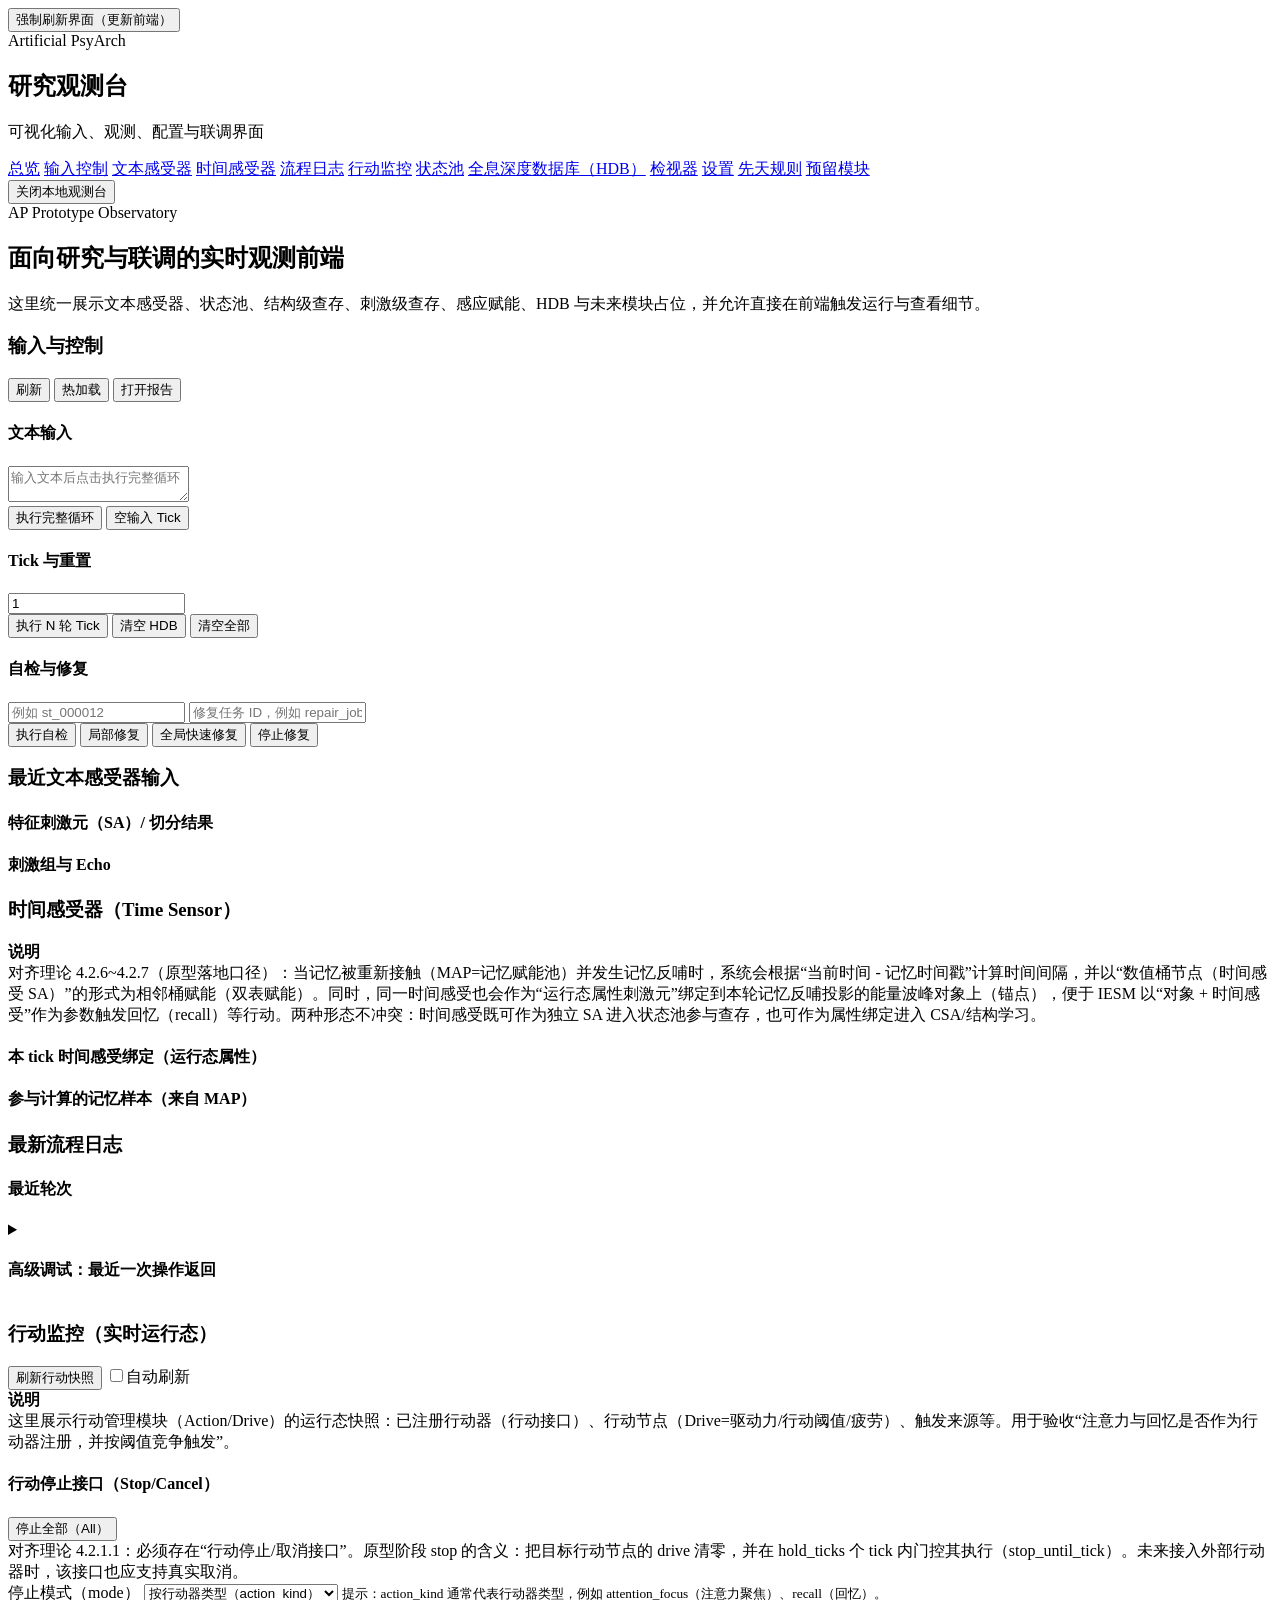
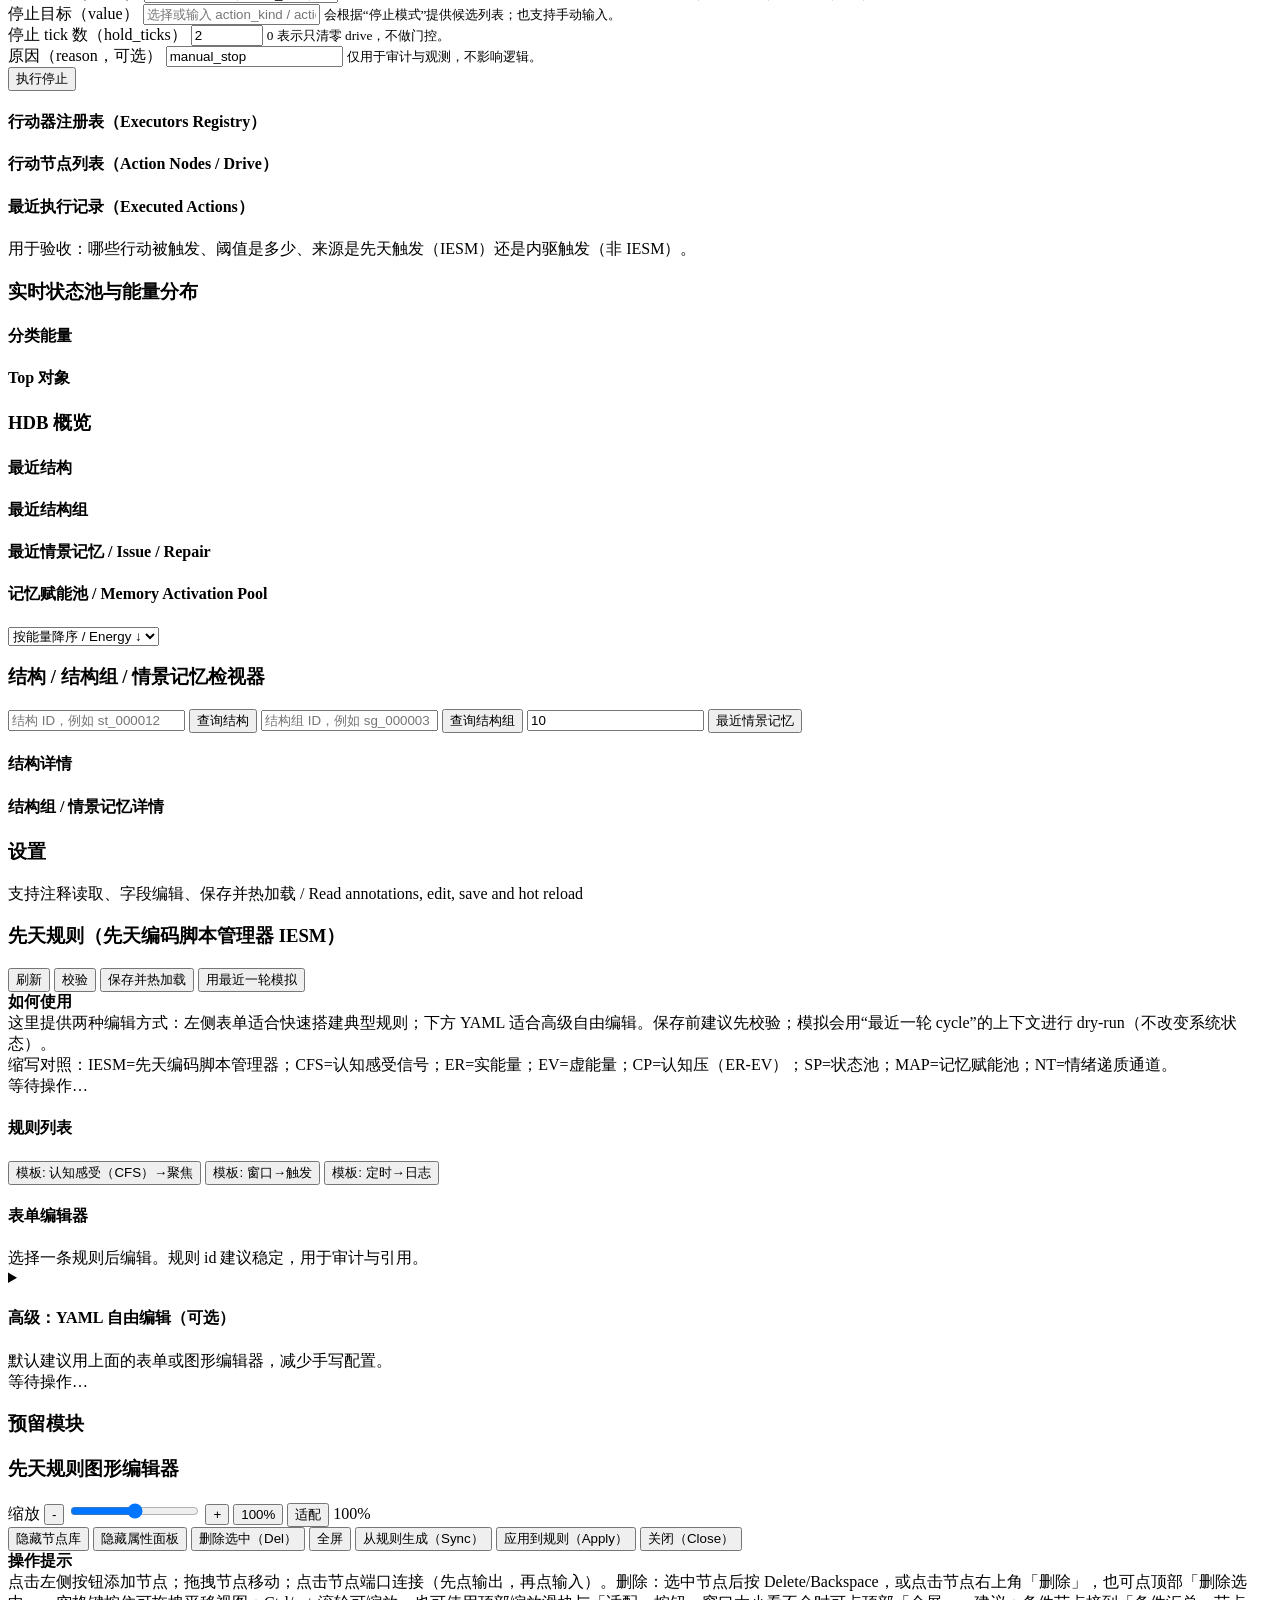
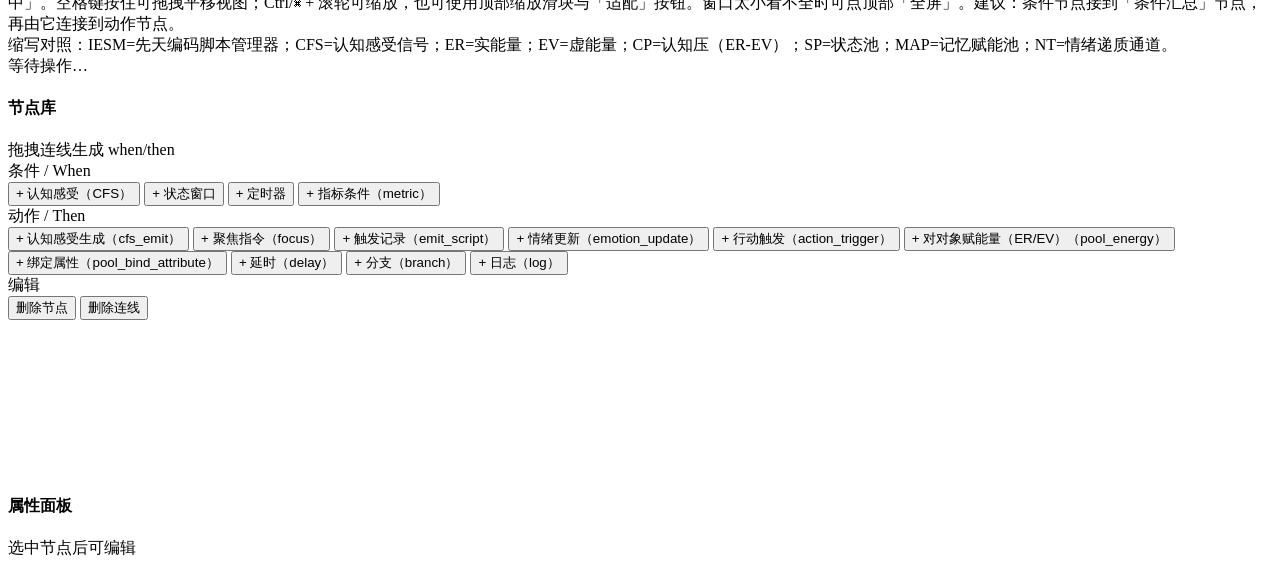
==== observatory/web_static/index.html @ c065e5dd "Add minimal runnable prototype modules" ====
﻿<!doctype html>
<html lang="zh-CN">
<head>
  <meta charset="utf-8" />
  <meta name="viewport" content="width=device-width, initial-scale=1" />
  <title>AP 研究观测台</title>
  <link rel="stylesheet" href="/styles.css" />
</head>
<body>
  <button id="floatingRefreshBtn" class="floating-refresh" type="button">强制刷新界面（更新前端）</button>
  <div class="app-shell">
    <aside class="sidebar">
      <div class="brand">
        <div class="eyebrow">Artificial PsyArch</div>
        <h1>研究观测台</h1>
        <p>可视化输入、观测、配置与联调界面</p>
      </div>
      <nav class="sidebar-nav">
        <a href="#overview">总览</a>
        <a href="#composer">输入控制</a>
        <a href="#sensor">文本感受器</a>
        <a href="#time_sensor">时间感受器</a>
        <a href="#flow">流程日志</a>
        <a href="#action_runtime">行动监控</a>
        <a href="#state">状态池</a>
        <a href="#hdb">全息深度数据库（HDB）</a>
        <a href="#inspector">检视器</a>
        <a href="#settings">设置</a>
        <a href="#innate_rules">先天规则</a>
        <a href="#placeholders">预留模块</a>
      </nav>
      <button id="shutdownBtn" class="ghost danger full">关闭本地观测台</button>
    </aside>

    <main class="main">
      <section id="overview" class="hero panel">
        <div class="eyebrow">AP Prototype Observatory</div>
        <h2>面向研究与联调的实时观测前端</h2>
        <p>这里统一展示文本感受器、状态池、结构级查存、刺激级查存、感应赋能、HDB 与未来模块占位，并允许直接在前端触发运行与查看细节。</p>
        <div id="overviewCards" class="card-grid"></div>
      </section>

      <section id="composer" class="panel">
        <div class="section-head">
          <h3>输入与控制</h3>
          <div class="toolbar">
            <button id="refreshBtn" class="ghost">刷新</button>
            <button id="reloadBtn" class="ghost">热加载</button>
            <button id="openReportBtn" class="ghost">打开报告</button>
          </div>
        </div>
        <div class="composer-grid">
          <div class="subpanel">
            <h4>文本输入</h4>
            <textarea id="inputText" placeholder="输入文本后点击执行完整循环"></textarea>
            <div class="actions">
              <button id="runCycleBtn" class="primary">执行完整循环</button>
              <button id="tickBtn" class="ghost">空输入 Tick</button>
            </div>
          </div>
          <div class="subpanel">
            <h4>Tick 与重置</h4>
            <input id="tickCount" type="number" min="1" step="1" value="1" />
            <div class="actions">
              <button id="runTicksBtn" class="secondary">执行 N 轮 Tick</button>
              <button id="clearHdbBtn" class="ghost danger">清空 HDB</button>
              <button id="clearAllBtn" class="ghost danger">清空全部</button>
            </div>
          </div>
          <div class="subpanel">
            <h4>自检与修复</h4>
            <input id="checkTarget" type="text" placeholder="例如 st_000012" />
            <input id="repairJobId" type="text" placeholder="修复任务 ID，例如 repair_job_0003" />
            <div class="actions">
              <button id="checkBtn" class="secondary">执行自检</button>
              <button id="repairBtn" class="ghost">局部修复</button>
              <button id="repairAllBtn" class="ghost">全局快速修复</button>
              <button id="stopRepairBtn" class="ghost danger">停止修复</button>
            </div>
          </div>
        </div>
        <div id="actionFeedback" class="feedback"></div>
      </section>

      <section id="sensor" class="panel">
        <div class="section-head"><h3>最近文本感受器输入</h3><span id="sensorMeta" class="meta"></span></div>
        <div id="sensorCards" class="card-grid compact"></div>
        <div class="dual-grid">
          <div class="subpanel"><h4>特征刺激元（SA）/ 切分结果</h4><div id="sensorUnits"></div></div>
          <div class="subpanel"><h4>刺激组与 Echo</h4><div id="sensorGroups"></div></div>
        </div>
      </section>

      <section id="time_sensor" class="panel">
        <div class="section-head"><h3>时间感受器（Time Sensor）</h3><span id="timeSensorMeta" class="meta"></span></div>
        <div class="note-box">
          <div><strong>说明</strong></div>
          <div class="soft-note">对齐理论 4.2.6~4.2.7（原型落地口径）：当记忆被重新接触（MAP=记忆赋能池）并发生记忆反哺时，系统会根据“当前时间 - 记忆时间戳”计算时间间隔，并以“数值桶节点（时间感受 SA）”的形式为相邻桶赋能（双表赋能）。同时，同一时间感受也会作为“运行态属性刺激元”绑定到本轮记忆反哺投影的能量波峰对象上（锚点），便于 IESM 以“对象 + 时间感受”作为参数触发回忆（recall）等行动。两种形态不冲突：时间感受既可作为独立 SA 进入状态池参与查存，也可作为属性绑定进入 CSA/结构学习。</div>
        </div>
        <div class="dual-grid">
          <div class="subpanel">
            <h4>本 tick 时间感受绑定（运行态属性）</h4>
            <div id="timeSensorBuckets" class="stack"></div>
          </div>
          <div class="subpanel">
            <h4>参与计算的记忆样本（来自 MAP）</h4>
            <div id="timeSensorMemories" class="stack"></div>
          </div>
        </div>
      </section>

      <section id="flow" class="panel">
        <div class="section-head"><h3>最新流程日志</h3><span id="flowMeta" class="meta"></span></div>
        <div id="flowTimeline" class="timeline"></div>
        <div class="dual-grid">
          <div class="subpanel"><h4>最近轮次</h4><div id="recentCycles"></div></div>
          <details class="details-panel subpanel">
            <summary><h4>高级调试：最近一次操作返回</h4></summary>
            <div class="details-body">
              <div class="soft-note">说明：这里仅用于调试，不作为“验收展示”。观测台的验收信息应以流程卡片、表格与中文说明为准。</div>
              <pre id="actionResult" class="result-box">等待操作…</pre>
            </div>
          </details>
        </div>
      </section>

      <section id="action_runtime" class="panel">
        <div class="section-head">
          <h3>行动监控（实时运行态）</h3>
          <div class="toolbar">
            <button id="actionRuntimeRefreshBtn" class="ghost">刷新行动快照</button>
            <label class="toggle-row muted-inline"><input id="actionRuntimeAutoChk" type="checkbox" /><span>自动刷新</span></label>
          </div>
        </div>
        <div class="note-box">
          <div><strong>说明</strong></div>
          <div class="soft-note">这里展示行动管理模块（Action/Drive）的运行态快照：已注册行动器（行动接口）、行动节点（Drive=驱动力/行动阈值/疲劳）、触发来源等。用于验收“注意力与回忆是否作为行动器注册，并按阈值竞争触发”。</div>
        </div>
        <div id="actionRuntimeMeta" class="meta"></div>
        <div class="subpanel">
          <div class="section-head">
            <h4>行动停止接口（Stop/Cancel）</h4>
            <div class="toolbar">
              <button id="actionStopAllBtn" class="ghost danger" type="button" title="停止全部行动节点（会把 drive 清零，并在若干 tick 内禁止执行）">停止全部（All）</button>
            </div>
          </div>
          <div class="soft-note">对齐理论 4.2.1.1：必须存在“行动停止/取消接口”。原型阶段 stop 的含义：把目标行动节点的 drive 清零，并在 hold_ticks 个 tick 内门控其执行（stop_until_tick）。未来接入外部行动器时，该接口也应支持真实取消。</div>
          <div class="settings-grid">
            <article class="setting-item">
              <label>停止模式（mode）</label>
              <select id="actionStopMode">
                <option value="action_kind">按行动器类型（action_kind）</option>
                <option value="action_id">按行动节点 ID（action_id）</option>
              </select>
              <small>提示：action_kind 通常代表行动器类型，例如 attention_focus（注意力聚焦）、recall（回忆）。</small>
            </article>
            <article class="setting-item">
              <label>停止目标（value）</label>
              <input id="actionStopValue" type="text" placeholder="选择或输入 action_kind / action_id" list="actionStopValueList" />
              <datalist id="actionStopValueList"></datalist>
              <small>会根据“停止模式”提供候选列表；也支持手动输入。</small>
            </article>
            <article class="setting-item">
              <label>停止 tick 数（hold_ticks）</label>
              <input id="actionStopHoldTicks" type="number" min="0" max="10000" step="1" value="2" />
              <small>0 表示只清零 drive，不做门控。</small>
            </article>
            <article class="setting-item">
              <label>原因（reason，可选）</label>
              <input id="actionStopReason" type="text" value="manual_stop" />
              <small>仅用于审计与观测，不影响逻辑。</small>
            </article>
          </div>
          <div class="toolbar">
            <button id="actionStopBtn" class="ghost danger" type="button">执行停止</button>
            <span id="actionStopFeedback" class="meta"></span>
          </div>
        </div>
        <div class="dual-grid">
          <div class="subpanel">
            <h4>行动器注册表（Executors Registry）</h4>
            <div id="actionRuntimeExecutors" class="stack"></div>
          </div>
          <div class="subpanel">
            <h4>行动节点列表（Action Nodes / Drive）</h4>
            <div id="actionRuntimeNodes" class="stack"></div>
          </div>
        </div>
        <div class="subpanel">
          <h4>最近执行记录（Executed Actions）</h4>
          <div class="soft-note">用于验收：哪些行动被触发、阈值是多少、来源是先天触发（IESM）还是内驱触发（非 IESM）。</div>
          <div id="actionRuntimeExecuted" class="stack"></div>
        </div>
      </section>

      <section id="state" class="panel">
        <div class="section-head"><h3>实时状态池与能量分布</h3><span id="stateMeta" class="meta"></span></div>
        <div id="stateCards" class="card-grid compact"></div>
        <div class="dual-grid">
          <div class="subpanel"><h4>分类能量</h4><div id="stateEnergyByType"></div></div>
          <div class="subpanel"><h4>Top 对象</h4><div id="stateItems"></div></div>
        </div>
      </section>

      <section id="hdb" class="panel">
        <div class="section-head"><h3>HDB 概览</h3><span id="hdbMeta" class="meta"></span></div>
        <div id="hdbCards" class="card-grid compact"></div>
        <div class="triple-grid">
          <div class="subpanel"><h4>最近结构</h4><div id="recentStructures"></div></div>
          <div class="subpanel"><h4>最近结构组</h4><div id="recentGroups"></div></div>
          <div class="subpanel"><h4>最近情景记忆 / Issue / Repair</h4><div id="recentEpisodic"></div><div id="repairJobs" class="stack"></div><div id="recentIssues" class="stack"></div></div>
          <div class="subpanel">
            <div class="section-head">
              <h4>记忆赋能池 / Memory Activation Pool</h4>
              <select id="memoryActivationSort">
                <option value="energy_desc">按能量降序 / Energy ↓</option>
                <option value="recent_desc">按时间降序 / Recent ↓</option>
              </select>
            </div>
            <div id="memoryActivationList"></div>
          </div>
        </div>
      </section>

      <section id="inspector" class="panel">
        <div class="section-head"><h3>结构 / 结构组 / 情景记忆检视器</h3></div>
        <div class="inspector-controls">
          <input id="structureQuery" type="text" placeholder="结构 ID，例如 st_000012" />
          <button id="queryStructureBtn" class="primary">查询结构</button>
          <input id="groupQuery" type="text" placeholder="结构组 ID，例如 sg_000003" />
          <button id="queryGroupBtn" class="secondary">查询结构组</button>
          <input id="episodicLimit" type="number" min="1" step="1" value="10" />
          <button id="queryEpisodicBtn" class="ghost">最近情景记忆</button>
        </div>
        <div class="dual-grid">
          <div class="subpanel"><h4>结构详情</h4><div id="structureDetail" class="stack"></div></div>
          <div class="subpanel"><h4>结构组 / 情景记忆详情</h4><div id="groupDetail" class="stack"></div><div id="episodicDetail" class="stack"></div></div>
        </div>
      </section>

      <section id="settings" class="panel">
        <div class="section-head"><h3>设置</h3><span class="meta">支持注释读取、字段编辑、保存并热加载 / Read annotations, edit, save and hot reload</span></div>
        <div class="settings-layout">
          <div id="settingsTabs" class="settings-tabs"></div>
          <div id="settingsPanel" class="settings-panel"></div>
        </div>
      </section>

      <section id="innate_rules" class="panel">
        <div class="section-head">
          <h3>先天规则（先天编码脚本管理器 IESM）</h3>
          <div class="toolbar">
            <button id="innateRulesRefreshBtn" class="ghost">刷新</button>
            <button id="innateRulesValidateBtn" class="ghost">校验</button>
            <button id="innateRulesSaveBtn" class="primary">保存并热加载</button>
            <button id="innateRulesSimulateBtn" class="secondary">用最近一轮模拟</button>
          </div>
        </div>
        <div class="note-box">
          <div><strong>如何使用</strong></div>
          <div class="soft-note">这里提供两种编辑方式：左侧表单适合快速搭建典型规则；下方 YAML 适合高级自由编辑。保存前建议先校验；模拟会用“最近一轮 cycle”的上下文进行 dry-run（不改变系统状态）。</div>
          <div class="soft-note">缩写对照：IESM=先天编码脚本管理器；CFS=认知感受信号；ER=实能量；EV=虚能量；CP=认知压（ER-EV）；SP=状态池；MAP=记忆赋能池；NT=情绪递质通道。</div>
        </div>
        <div id="innateRulesMeta" class="meta"></div>
        <div id="innateRulesFeedback" class="inline-feedback">等待操作…</div>
        <div class="dual-grid">
          <div class="subpanel">
            <div class="section-head">
              <h4>规则列表</h4>
              <div class="toolbar">
                <button id="innateRulesAddFocusBtn" class="ghost">模板: 认知感受（CFS）→聚焦</button>
                <button id="innateRulesAddWindowBtn" class="ghost">模板: 窗口→触发</button>
                <button id="innateRulesAddTimerBtn" class="ghost">模板: 定时→日志</button>
              </div>
            </div>
            <div id="innateRulesList" class="stack"></div>
          </div>
          <div class="subpanel">
            <div class="section-head">
              <h4>表单编辑器</h4>
              <span class="meta">选择一条规则后编辑。规则 id 建议稳定，用于审计与引用。</span>
            </div>
            <div id="innateRulesEditor" class="stack"></div>
          </div>
        </div>
        <details id="innateRulesYamlDetails" class="subpanel details-panel">
          <summary class="details-summary">
            <div class="section-head">
              <h4>高级：YAML 自由编辑（可选）</h4>
              <span class="meta">默认建议用上面的表单或图形编辑器，减少手写配置。</span>
            </div>
          </summary>
          <div class="details-body">
            <div class="section-head">
              <h4>YAML 工具</h4>
              <div class="toolbar">
                <button id="innateRulesImportYamlBtn" class="ghost">从 YAML 导入到表单</button>
                <button id="innateRulesExportYamlBtn" class="ghost">从表单导出 YAML</button>
              </div>
            </div>
            <textarea id="innateRulesYaml" class="config-textarea" placeholder="在这里编辑先天规则 YAML（仅高级用途）…"></textarea>
            <div class="soft-note">提示：导入会先校验 YAML；导出会生成规范化 YAML（带头部注释）。</div>
          </div>
        </details>
        <div id="innateRulesResult" class="result-box">等待操作…</div>
      </section>

      <section id="placeholders" class="panel">
        <div class="section-head"><h3>预留模块</h3></div>
        <div id="placeholderCards" class="card-grid"></div>
      </section>
    </main>
  </div>

  <!-- =============================================================== -->
  <!-- Innate Rules Graph Editor (Phase B) / 先天规则图形编辑器（B目标） -->
  <!-- =============================================================== -->
  <div id="irGraphModal" class="modal hidden" aria-hidden="true">
    <div id="irGraphScrim" class="modal-scrim"></div>
    <div class="modal-card">
      <div class="section-head ir-graph-head">
        <h3>先天规则图形编辑器</h3>
        <div class="toolbar">
          <div class="ir-graph-zoom">
            <span class="meta">缩放</span>
            <button id="irGraphZoomOutBtn" class="ghost" type="button">-</button>
            <input id="irGraphZoomRange" class="ir-graph-zoom-range" type="range" min="0.25" max="1.75" step="0.05" value="1" />
            <button id="irGraphZoomInBtn" class="ghost" type="button">+</button>
            <button id="irGraphZoomResetBtn" class="ghost" type="button">100%</button>
            <button id="irGraphZoomFitBtn" class="ghost" type="button">适配</button>
            <span id="irGraphZoomLabel" class="meta">100%</span>
          </div>
          <button id="irGraphTogglePaletteBtn" class="ghost" type="button">隐藏节点库</button>
          <button id="irGraphTogglePropsBtn" class="ghost" type="button">隐藏属性面板</button>
          <button id="irGraphDeleteSelectedBtn2" class="ghost danger" type="button" title="删除选中节点/连线（Delete/Backspace）">删除选中（Del）</button>
          <button id="irGraphFullscreenBtn" class="ghost" type="button" title="全屏/退出全屏（适合小窗口/分屏）">全屏</button>
          <button id="irGraphSyncBtn" class="ghost" type="button">从规则生成（Sync）</button>
          <button id="irGraphApplyBtn" class="primary" type="button">应用到规则（Apply）</button>
          <button id="irGraphCloseBtn" class="ghost" type="button">关闭（Close）</button>
        </div>
      </div>
      <div class="modal-card-body">
        <div class="note-box">
          <div><strong>操作提示</strong></div>
          <div class="soft-note">点击左侧按钮添加节点；拖拽节点移动；点击节点端口连接（先点输出，再点输入）。删除：选中节点后按 Delete/Backspace，或点击节点右上角「删除」，也可点顶部「删除选中」。空格键按住可拖拽平移视图；Ctrl/⌘ + 滚轮可缩放，也可使用顶部缩放滑块与「适配」按钮。窗口太小看不全时可点顶部「全屏」。建议：条件节点接到「条件汇总」节点，再由它连接到动作节点。</div>
          <div class="soft-note">缩写对照：IESM=先天编码脚本管理器；CFS=认知感受信号；ER=实能量；EV=虚能量；CP=认知压（ER-EV）；SP=状态池；MAP=记忆赋能池；NT=情绪递质通道。</div>
          <div id="irGraphFeedback" class="inline-feedback">等待操作…</div>
        </div>
        <div id="irGraphLayout" class="ir-graph-layout">
          <aside class="ir-graph-palette">
            <div class="settings-head">
              <h4>节点库</h4>
              <div class="meta">拖拽连线生成 when/then</div>
            </div>
            <div class="stack">
              <div class="mini-row">
                <div class="title">条件 / When</div>
                <div class="compact-actions">
                  <button id="irGraphAddCfsBtn" class="ghost" type="button">+ 认知感受（CFS）</button>
                  <button id="irGraphAddWindowBtn" class="ghost" type="button">+ 状态窗口</button>
                  <button id="irGraphAddTimerBtn" class="ghost" type="button">+ 定时器</button>
                  <button id="irGraphAddMetricBtn" class="ghost" type="button">+ 指标条件（metric）</button>
                </div>
              </div>
              <div class="mini-row">
                <div class="title">动作 / Then</div>
                <div class="compact-actions">
                  <button id="irGraphAddCfsEmitBtn" class="ghost" type="button">+ 认知感受生成（cfs_emit）</button>
                  <button id="irGraphAddFocusBtn" class="ghost" type="button">+ 聚焦指令（focus）</button>
                  <button id="irGraphAddEmitBtn" class="ghost" type="button">+ 触发记录（emit_script）</button>
                  <button id="irGraphAddEmotionBtn" class="ghost" type="button">+ 情绪更新（emotion_update）</button>
                  <button id="irGraphAddTriggerBtn" class="ghost" type="button">+ 行动触发（action_trigger）</button>
                  <button id="irGraphAddPoolEnergyBtn" class="ghost" type="button">+ 对对象赋能量（ER/EV）（pool_energy）</button>
                  <button id="irGraphAddBindAttrBtn" class="ghost" type="button">+ 绑定属性（pool_bind_attribute）</button>
                  <button id="irGraphAddDelayBtn" class="ghost" type="button">+ 延时（delay）</button>
                  <button id="irGraphAddBranchBtn" class="ghost" type="button">+ 分支（branch）</button>
                  <button id="irGraphAddLogBtn" class="ghost" type="button">+ 日志（log）</button>
                </div>
              </div>
              <div class="mini-row">
                <div class="title">编辑</div>
                <div class="compact-actions">
                  <button id="irGraphDeleteNodeBtn" class="ghost danger" type="button">删除节点</button>
                  <button id="irGraphDeleteEdgeBtn" class="ghost danger" type="button">删除连线</button>
                </div>
              </div>
              <div id="irGraphHint" class="meta"></div>
            </div>
          </aside>

          <section class="ir-graph-canvas-wrap">
            <div id="irGraphCanvas" class="ir-graph-canvas" tabindex="0">
              <div id="irGraphWorld" class="ir-graph-world">
                <svg id="irGraphEdges" class="ir-graph-edges" xmlns="http://www.w3.org/2000/svg"></svg>
                <div id="irGraphNodes" class="ir-graph-nodes"></div>
              </div>
            </div>
          </section>

          <aside class="ir-graph-props">
            <div class="settings-head">
              <h4>属性面板</h4>
              <div class="meta">选中节点后可编辑</div>
            </div>
            <div id="irGraphProps" class="stack"></div>
          </aside>
        </div>
      </div>
    </div>
  </div>
  <script src="/app.js"></script>
</body>
</html>
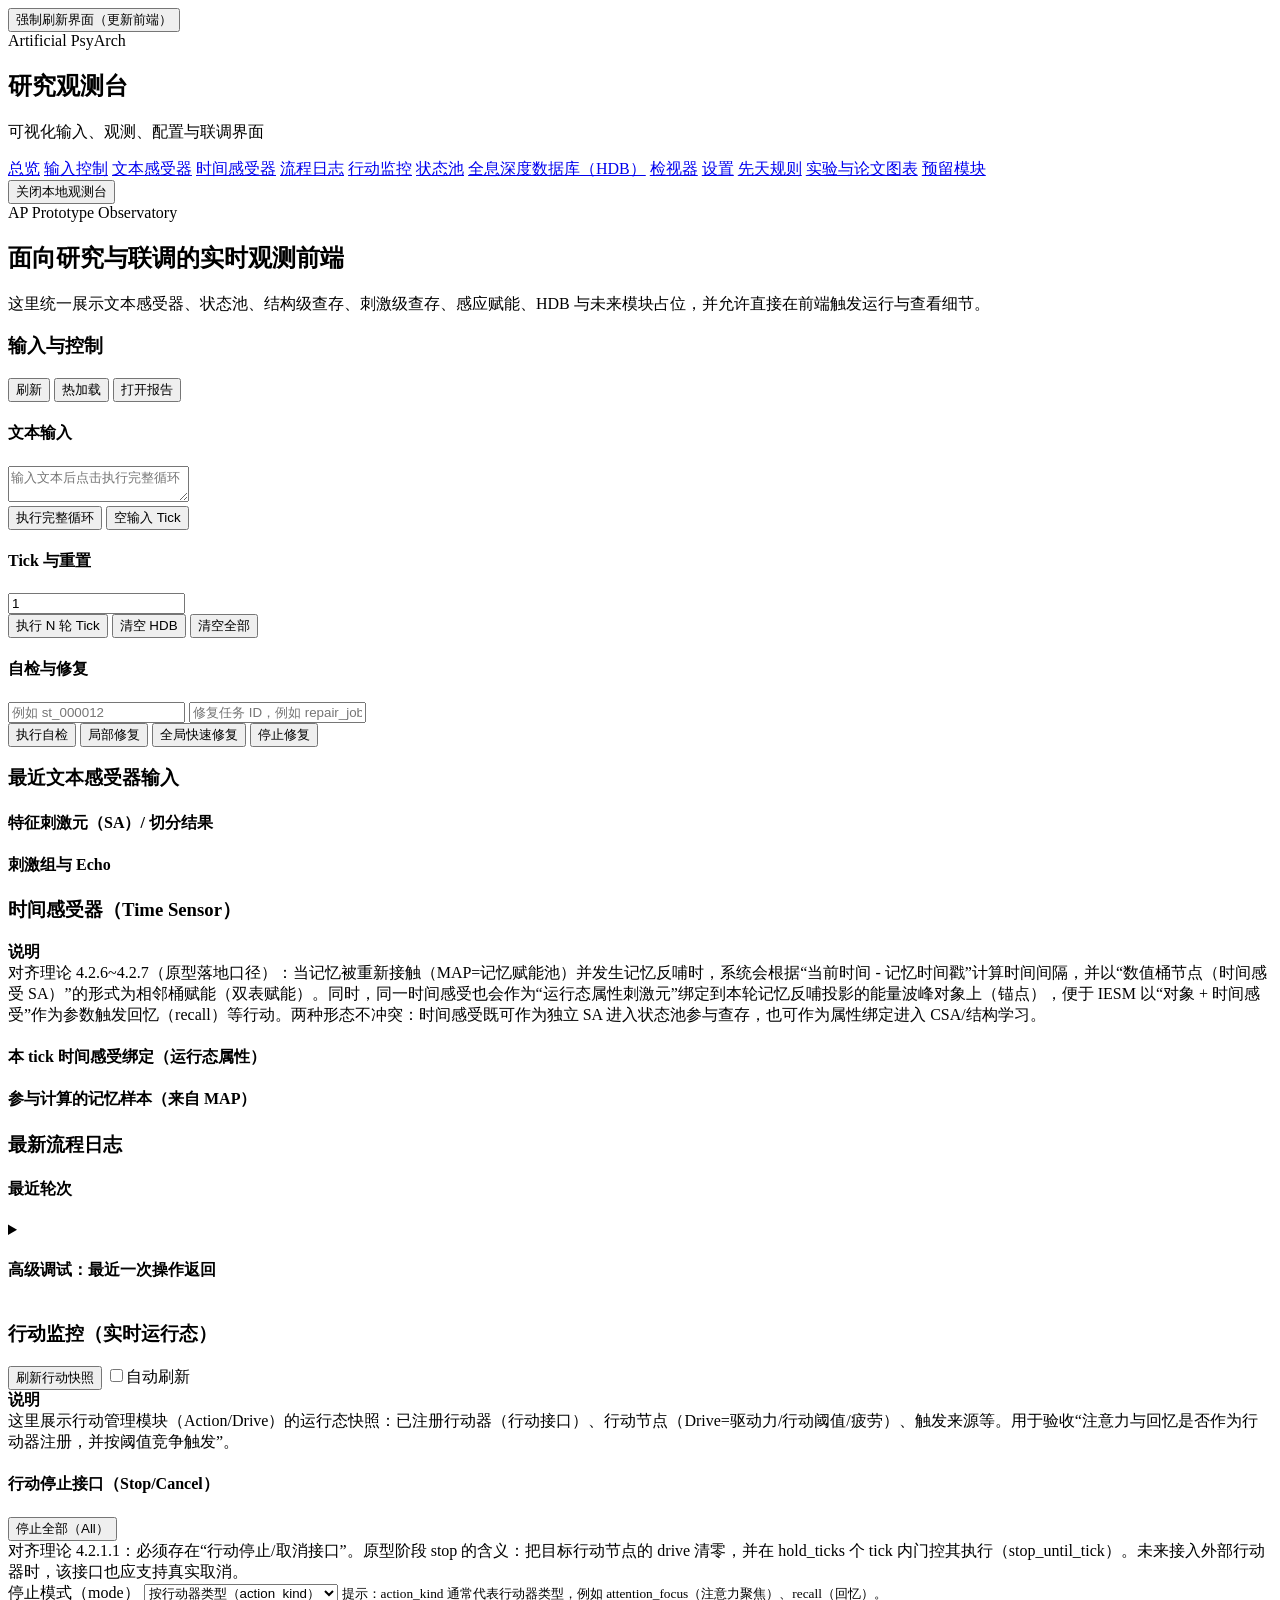
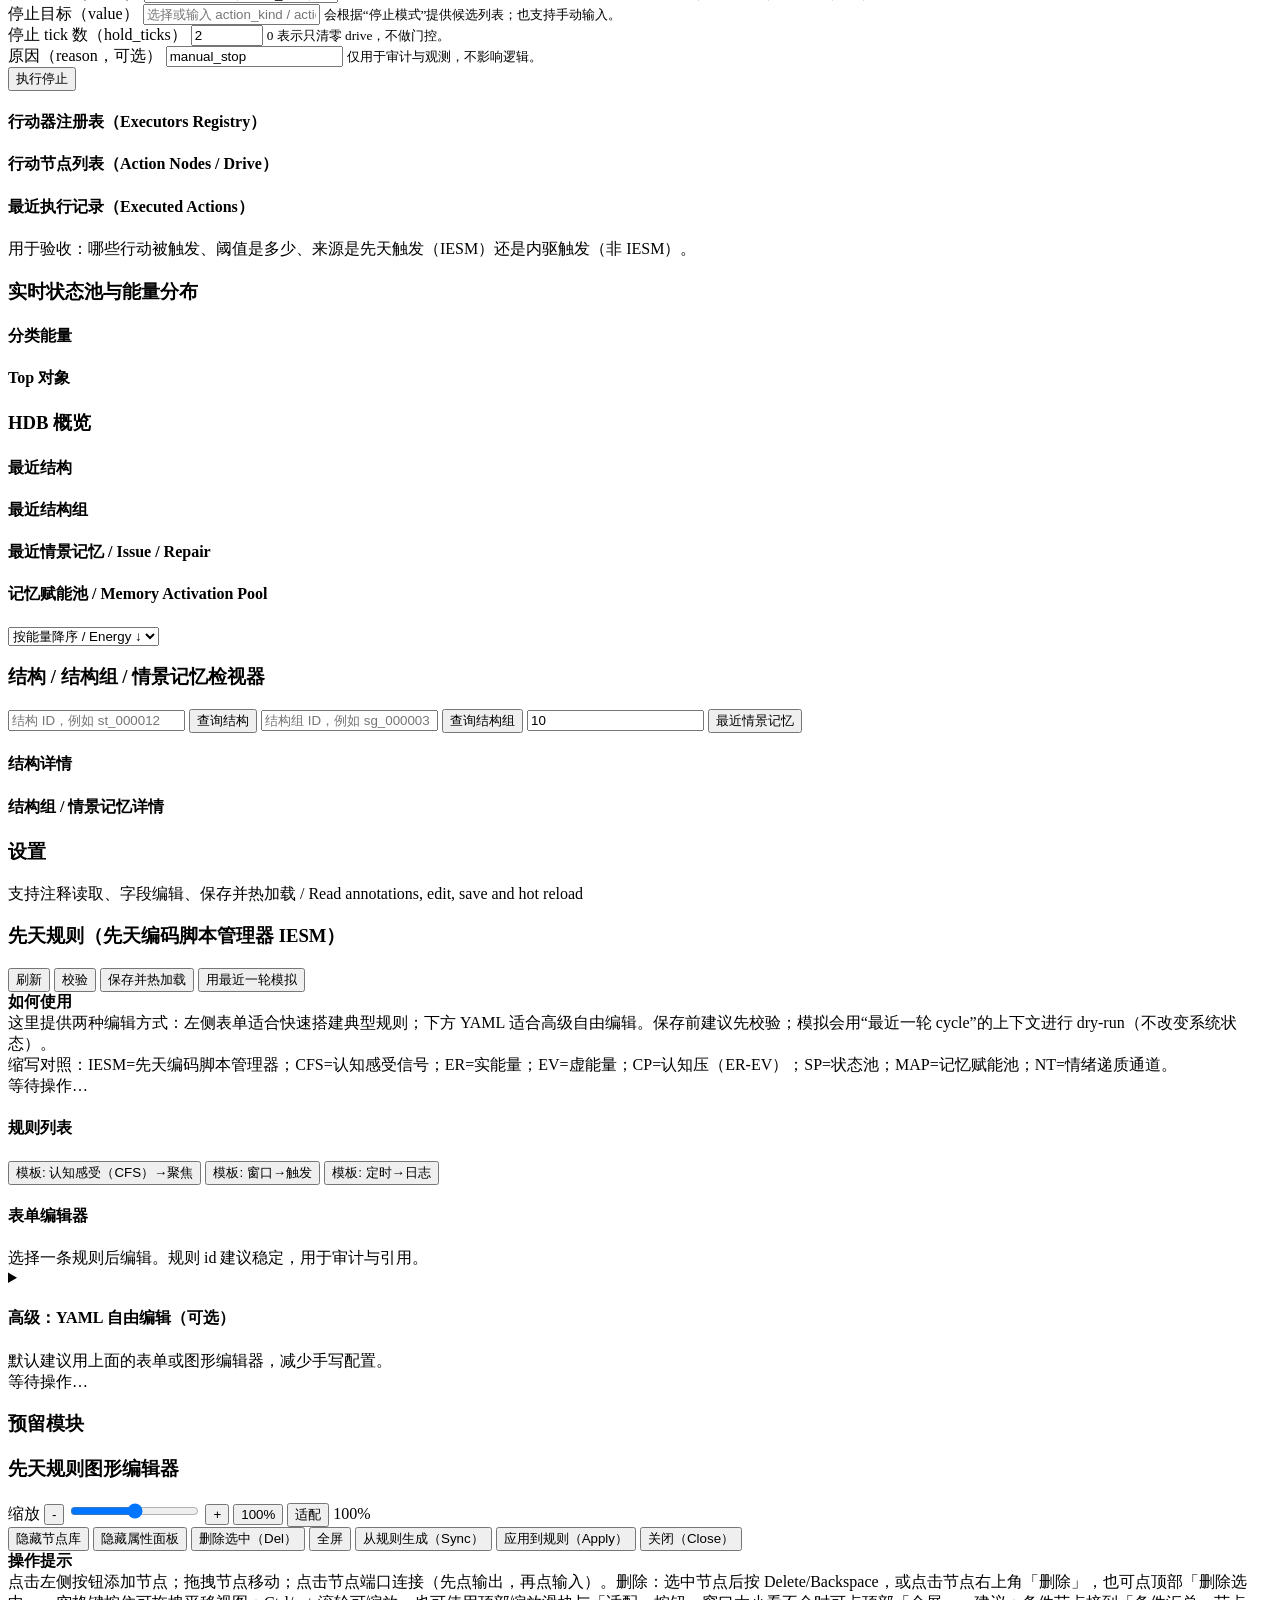
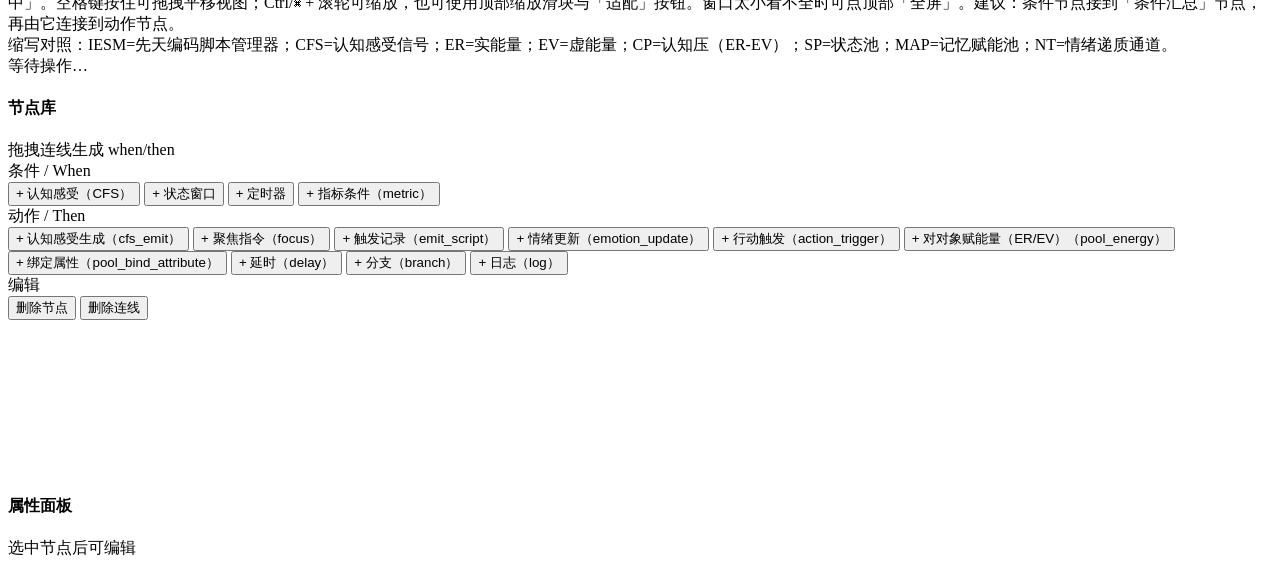
==== commit 38948888: "Add experiment station (datasets + headless runner + charts)" ====
--- a/observatory/web_static/index.html
+++ b/observatory/web_static/index.html
@@ -27,6 +27,7 @@
         <a href="#inspector">检视器</a>
         <a href="#settings">设置</a>
         <a href="#innate_rules">先天规则</a>
+        <a href="/experiment.html">实验与论文图表</a>
         <a href="#placeholders">预留模块</a>
       </nav>
       <button id="shutdownBtn" class="ghost danger full">关闭本地观测台</button>
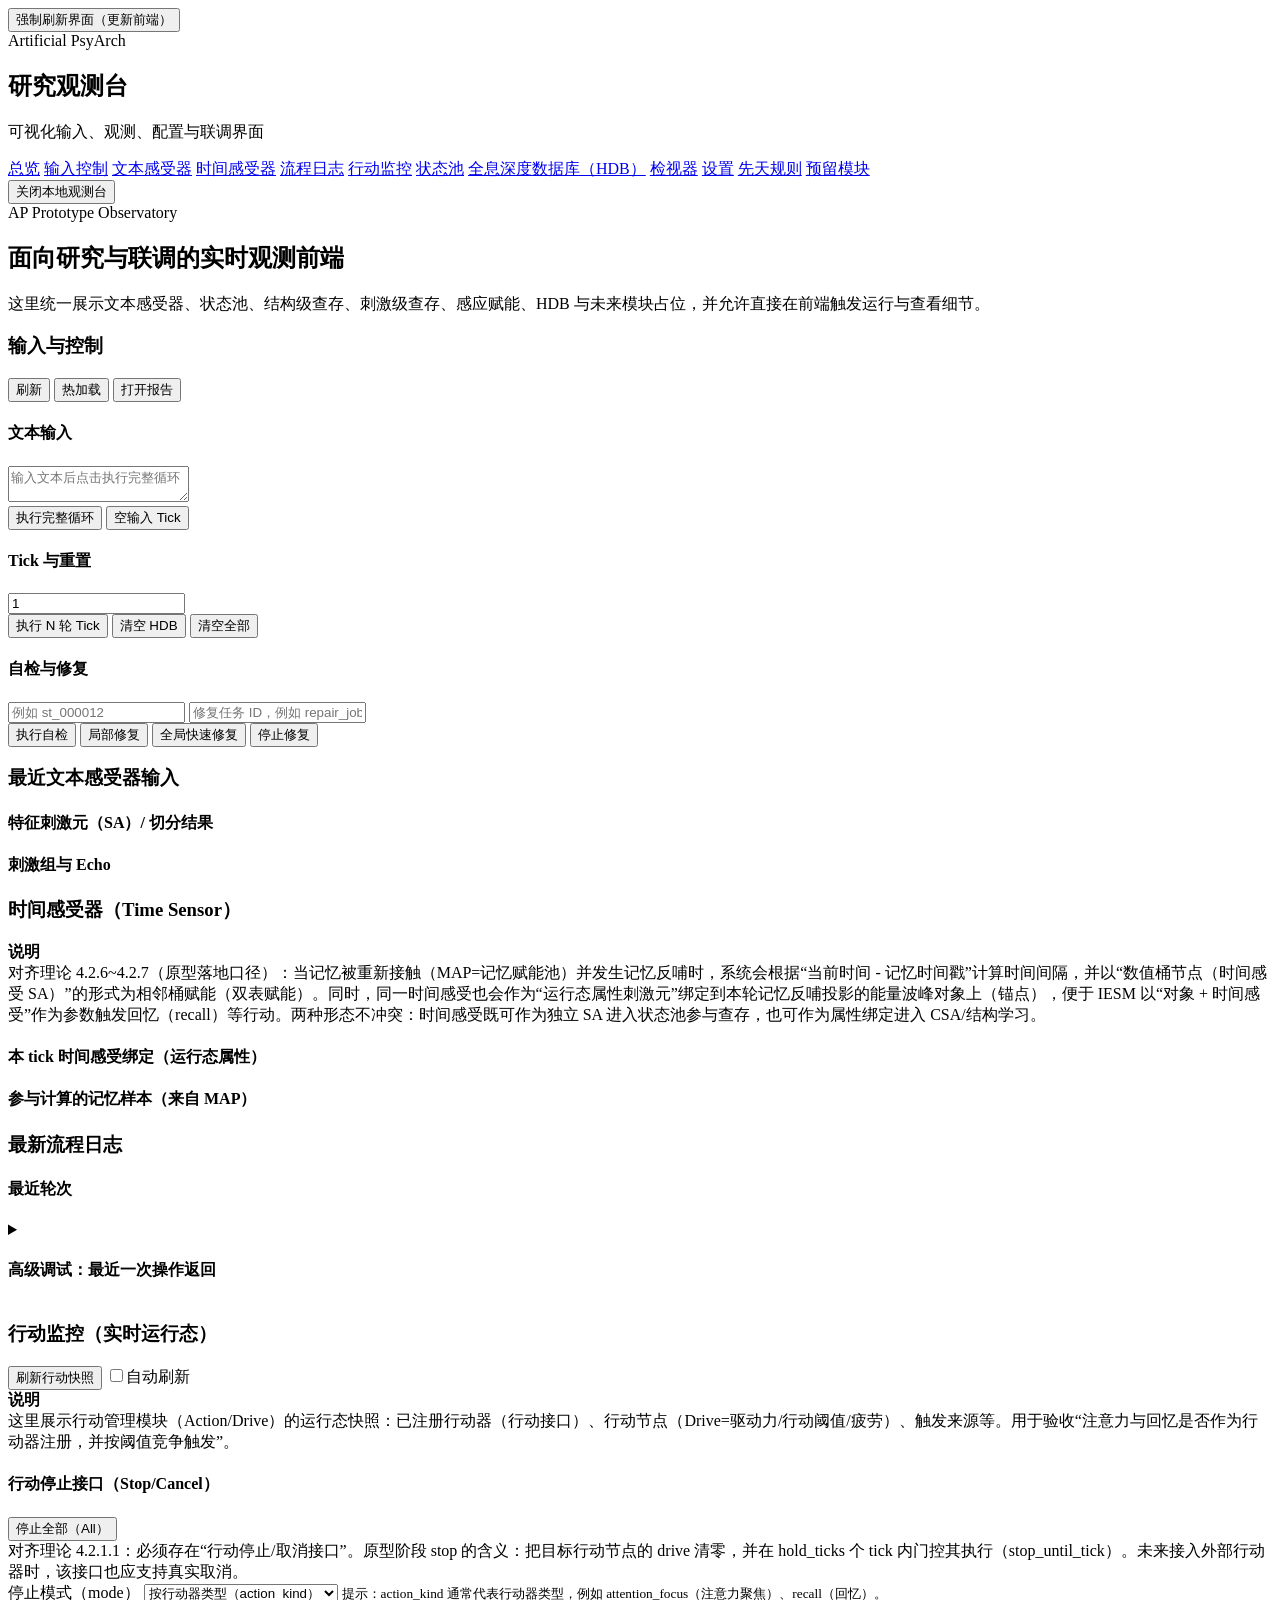
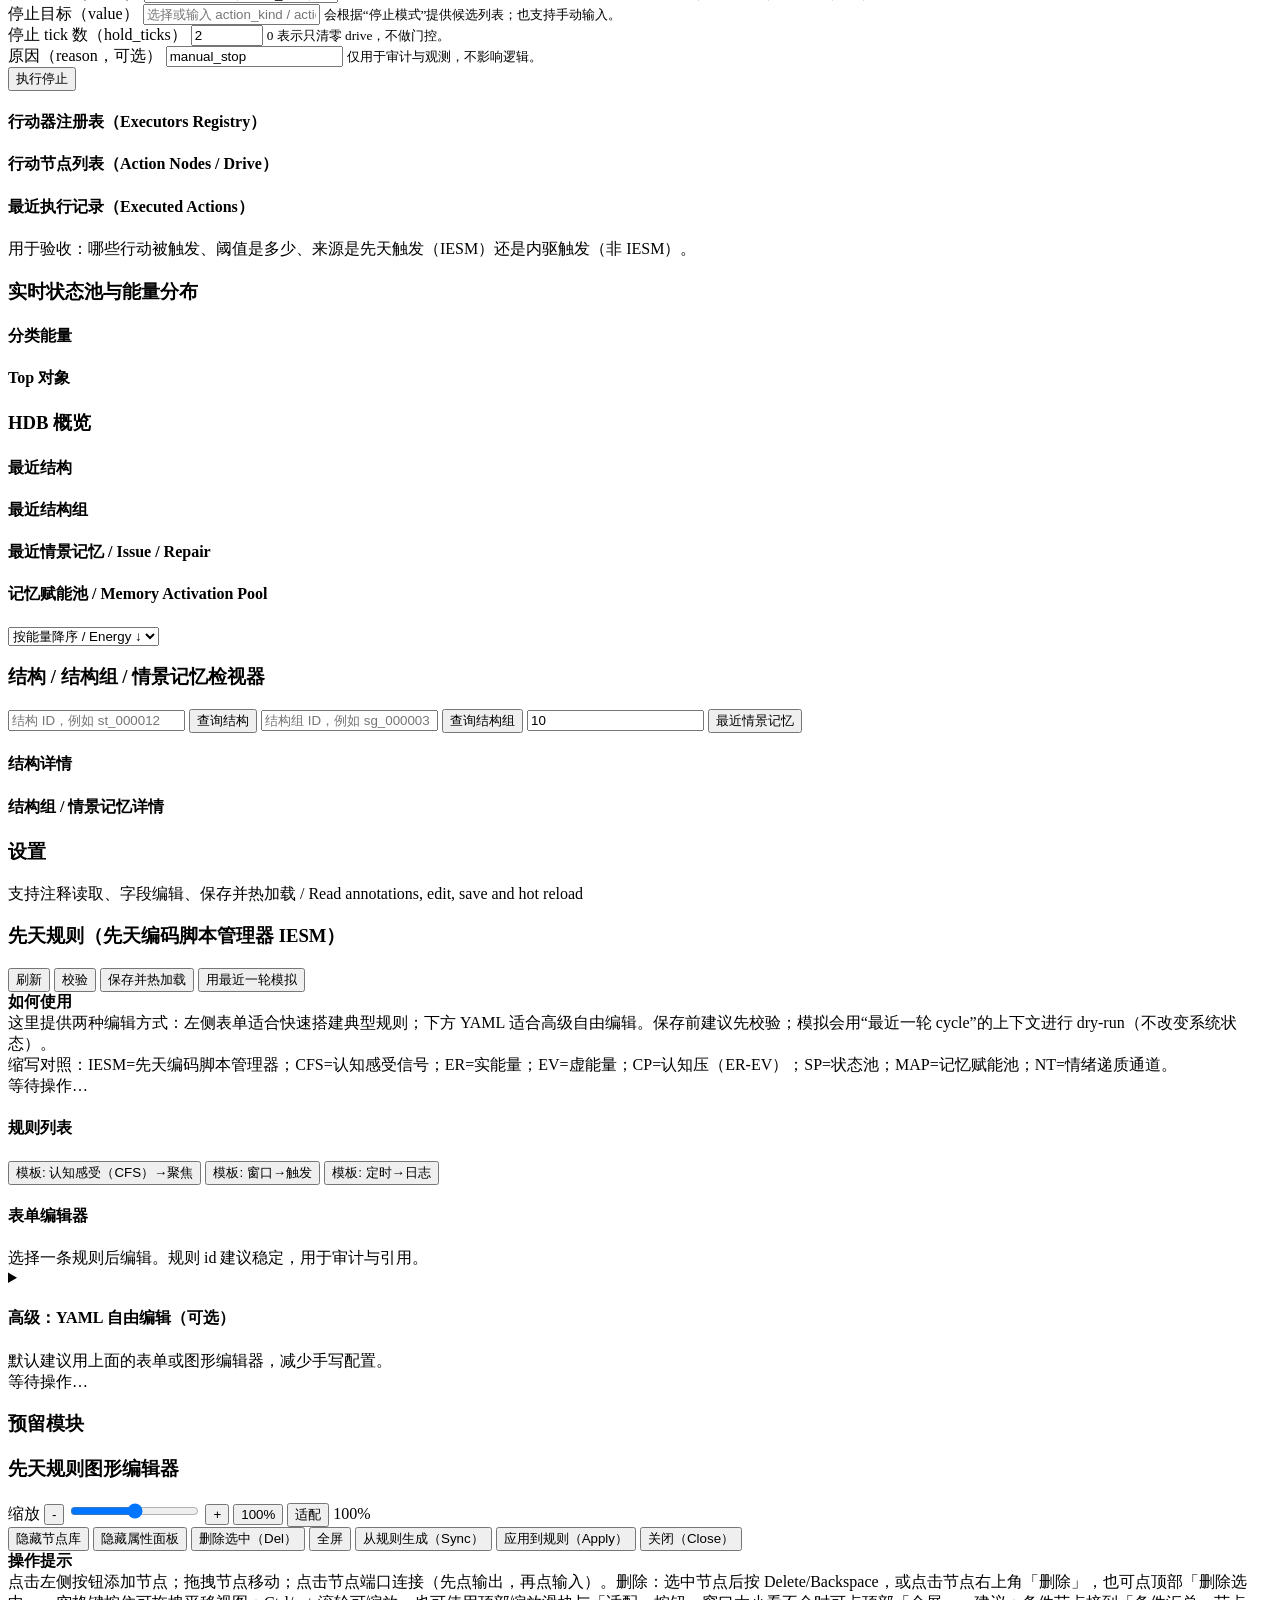
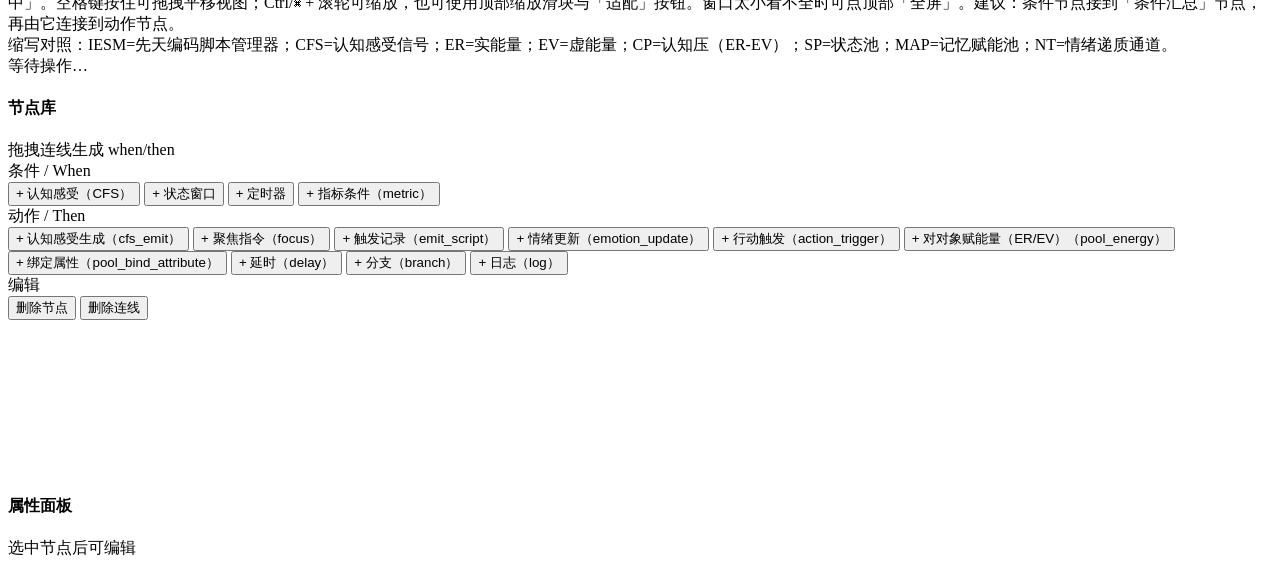
==== commit ba7cbeb0: "Revert "Add experiment station (datasets + headless runner + charts)" This reverts commit 38948888fe" ====
--- a/observatory/web_static/index.html
+++ b/observatory/web_static/index.html
@@ -27,7 +27,6 @@
         <a href="#inspector">检视器</a>
         <a href="#settings">设置</a>
         <a href="#innate_rules">先天规则</a>
-        <a href="/experiment.html">实验与论文图表</a>
         <a href="#placeholders">预留模块</a>
       </nav>
       <button id="shutdownBtn" class="ghost danger full">关闭本地观测台</button>
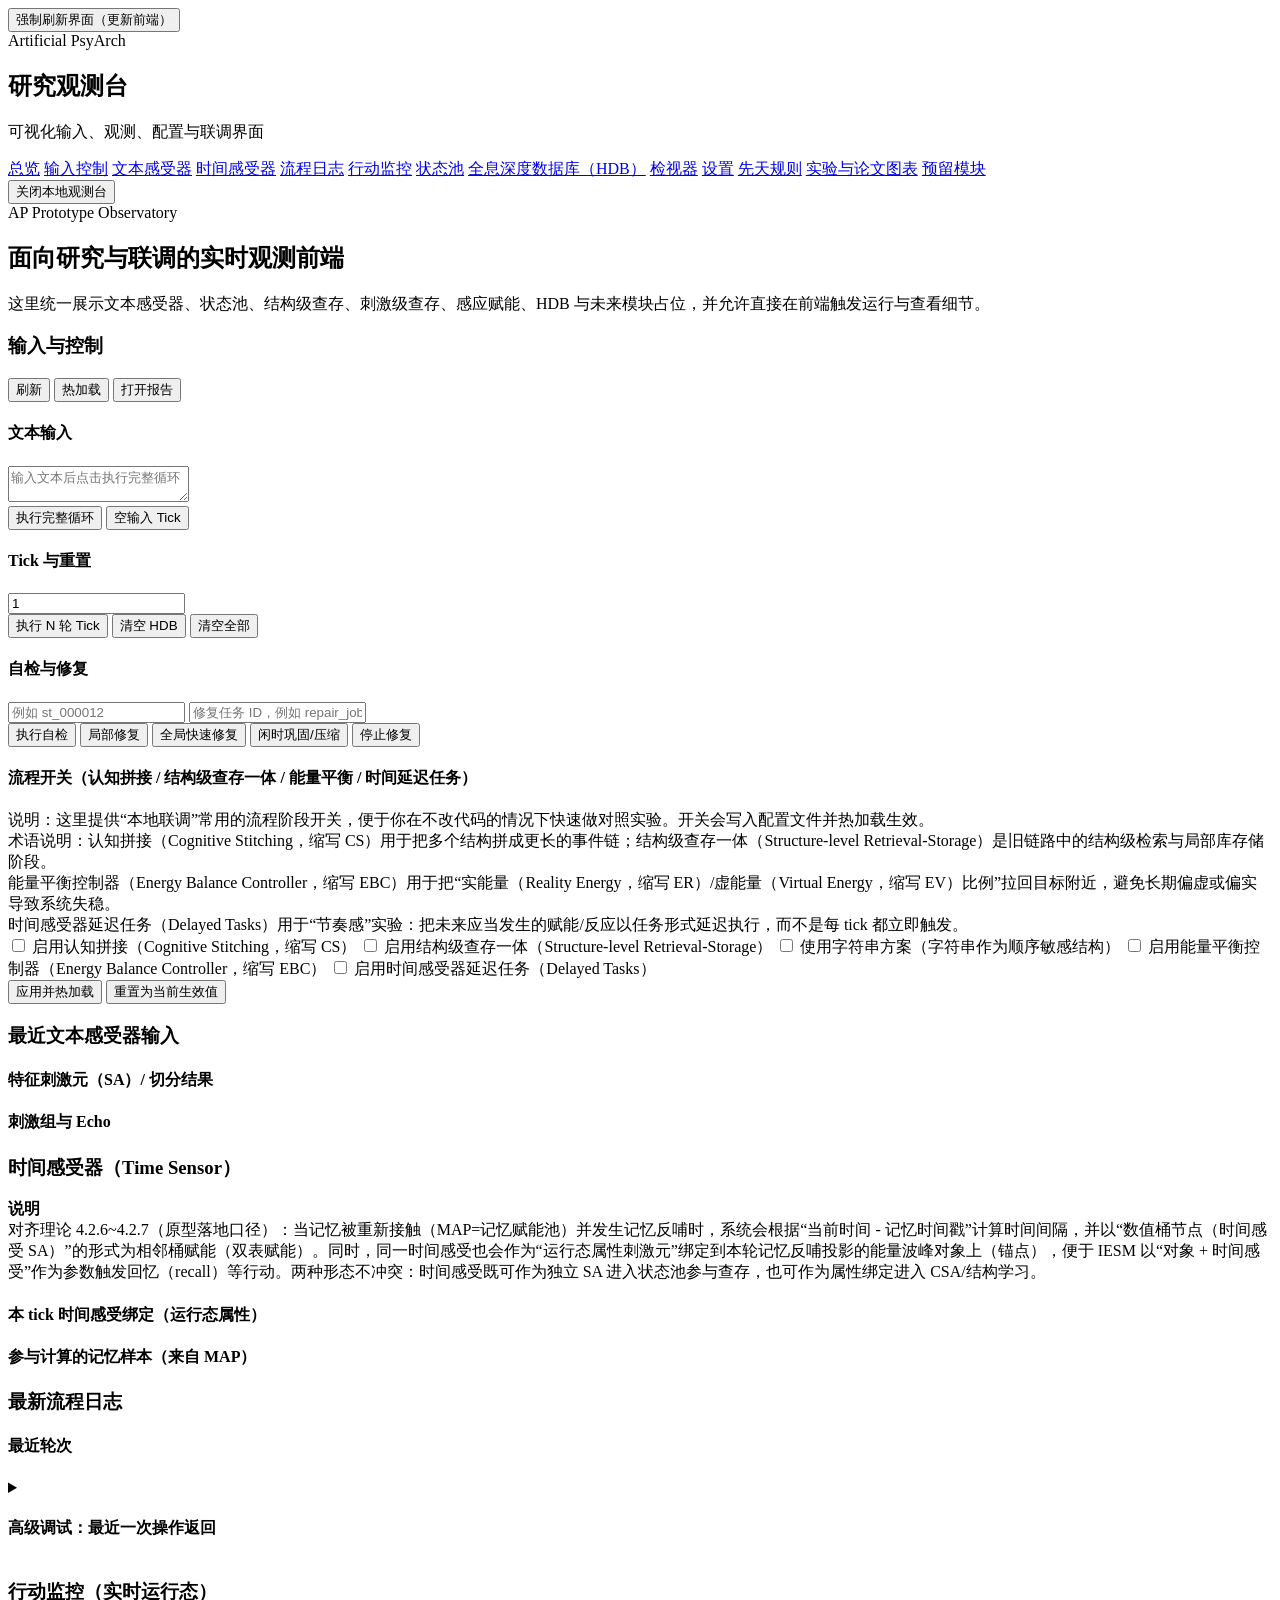
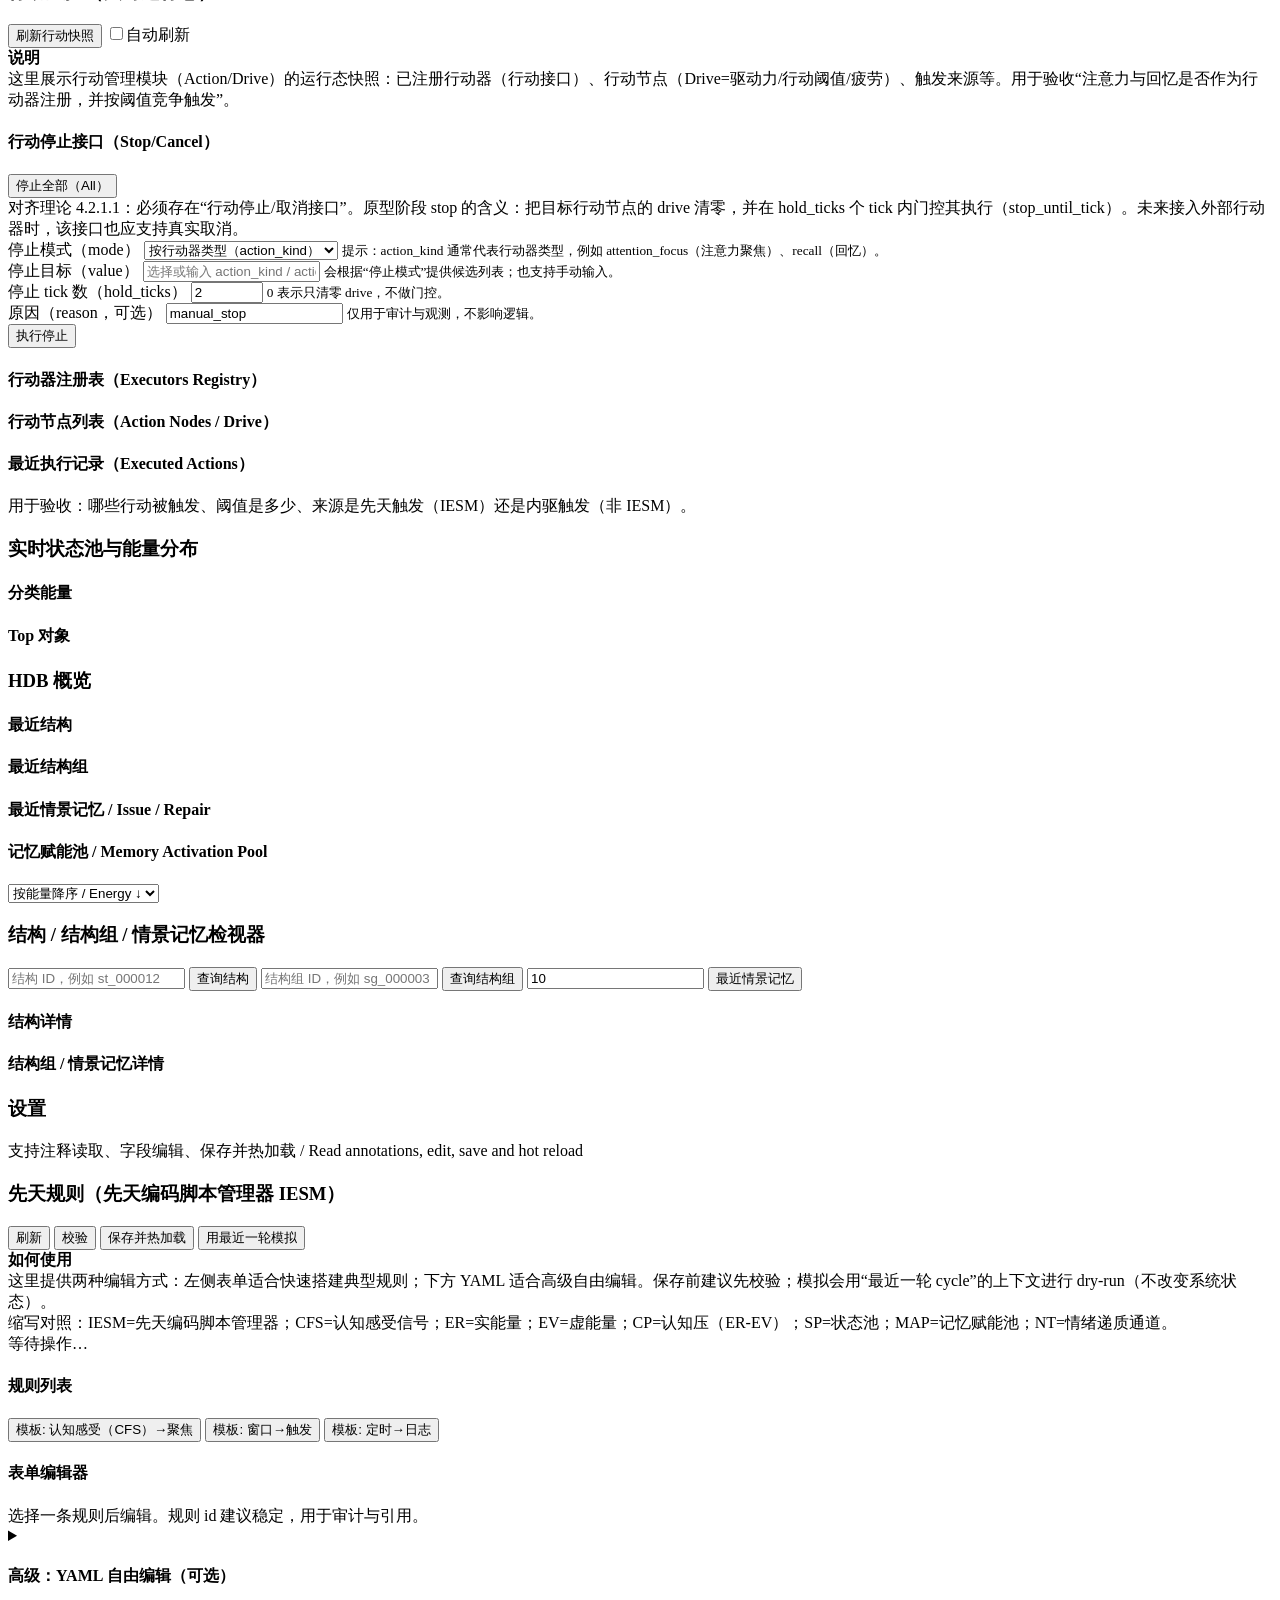
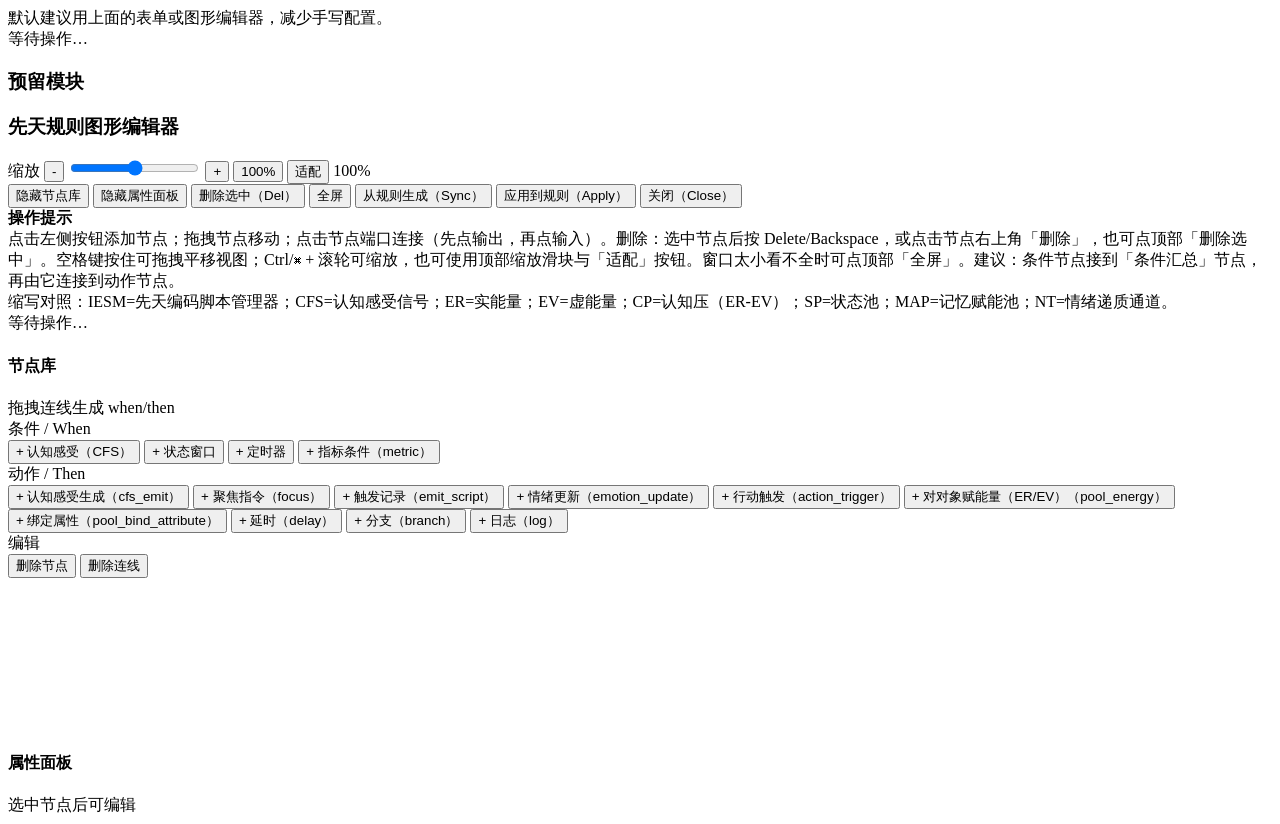
==== commit 66fd2882: "archive current local code-only snapshot" ====
--- a/observatory/web_static/index.html
+++ b/observatory/web_static/index.html
@@ -27,6 +27,7 @@
         <a href="#inspector">检视器</a>
         <a href="#settings">设置</a>
         <a href="#innate_rules">先天规则</a>
+        <a href="/experiment.html">实验与论文图表</a>
         <a href="#placeholders">预留模块</a>
       </nav>
       <button id="shutdownBtn" class="ghost danger full">关闭本地观测台</button>
@@ -75,8 +76,46 @@
               <button id="checkBtn" class="secondary">执行自检</button>
               <button id="repairBtn" class="ghost">局部修复</button>
               <button id="repairAllBtn" class="ghost">全局快速修复</button>
+              <button id="idleConsolidateBtn" class="ghost">闲时巩固/压缩</button>
               <button id="stopRepairBtn" class="ghost danger">停止修复</button>
             </div>
+          </div>
+          <div class="subpanel">
+            <h4>流程开关（认知拼接 / 结构级查存一体 / 能量平衡 / 时间延迟任务）</h4>
+            <div class="soft-note">
+              说明：这里提供“本地联调”常用的流程阶段开关，便于你在不改代码的情况下快速做对照实验。开关会写入配置文件并热加载生效。
+              <br />
+              术语说明：认知拼接（Cognitive Stitching，缩写 CS）用于把多个结构拼成更长的事件链；结构级查存一体（Structure-level Retrieval-Storage）是旧链路中的结构级检索与局部库存储阶段。
+              <br />
+              能量平衡控制器（Energy Balance Controller，缩写 EBC）用于把“实能量（Reality Energy，缩写 ER）/虚能量（Virtual Energy，缩写 EV）比例”拉回目标附近，避免长期偏虚或偏实导致系统失稳。
+              <br />
+              时间感受器延迟任务（Delayed Tasks）用于“节奏感”实验：把未来应当发生的赋能/反应以任务形式延迟执行，而不是每 tick 都立即触发。
+            </div>
+            <label class="toggle-row">
+              <input id="pipelineEnableCognitiveStitchingChk" type="checkbox" />
+              <span>启用认知拼接（Cognitive Stitching，缩写 CS）</span>
+            </label>
+            <label class="toggle-row">
+              <input id="pipelineEnableStructureLevelChk" type="checkbox" />
+              <span>启用结构级查存一体（Structure-level Retrieval-Storage）</span>
+            </label>
+            <label class="toggle-row">
+              <input id="pipelineEnableGoalBCharSaStringModeChk" type="checkbox" />
+              <span>使用字符串方案（字符串作为顺序敏感结构）</span>
+            </label>
+            <label class="toggle-row">
+              <input id="pipelineEnableEnergyBalanceChk" type="checkbox" />
+              <span>启用能量平衡控制器（Energy Balance Controller，缩写 EBC）</span>
+            </label>
+            <label class="toggle-row">
+              <input id="pipelineEnableDelayedTasksChk" type="checkbox" />
+              <span>启用时间感受器延迟任务（Delayed Tasks）</span>
+            </label>
+            <div class="actions">
+              <button id="pipelineSwitchApplyBtn" class="primary" type="button">应用并热加载</button>
+              <button id="pipelineSwitchResetBtn" class="ghost" type="button">重置为当前生效值</button>
+            </div>
+            <div id="pipelineSwitchFeedback" class="meta"></div>
           </div>
         </div>
         <div id="actionFeedback" class="feedback"></div>
@@ -411,3 +450,4 @@
   <script src="/app.js"></script>
 </body>
 </html>
+
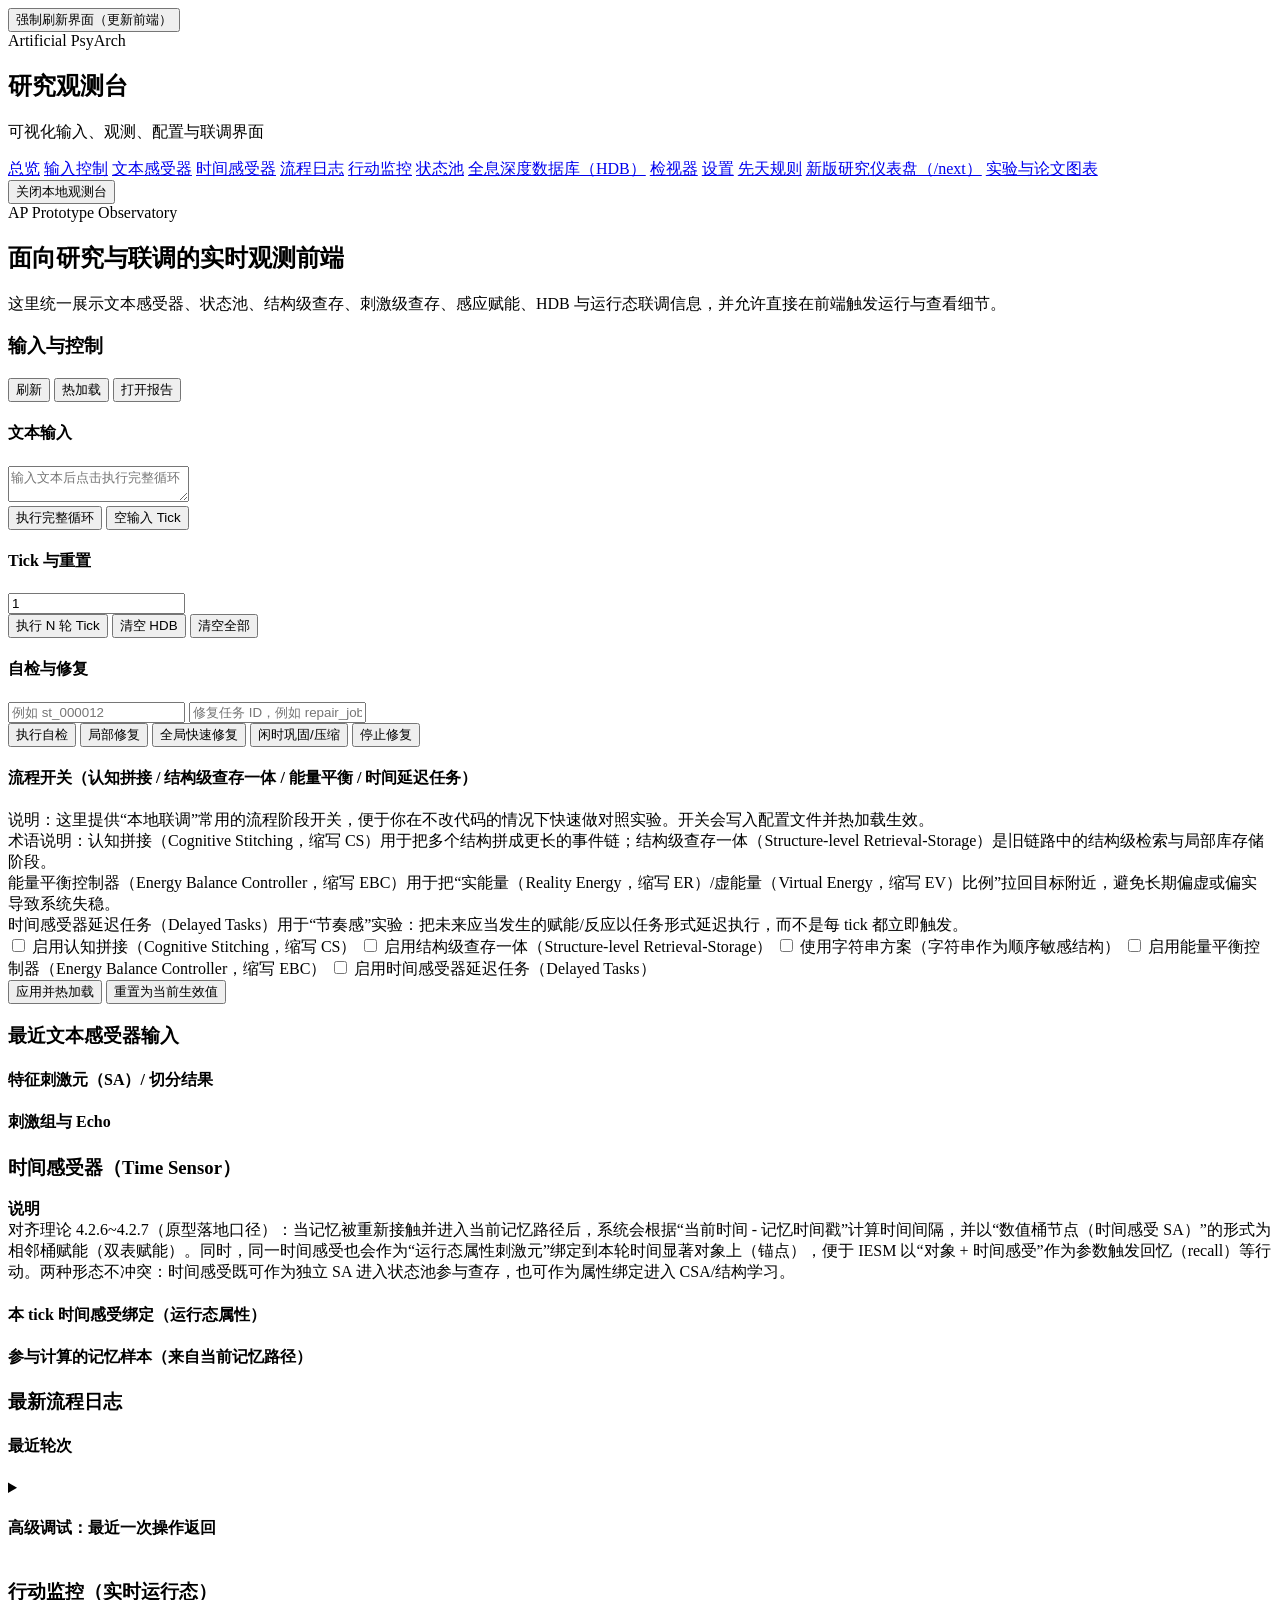
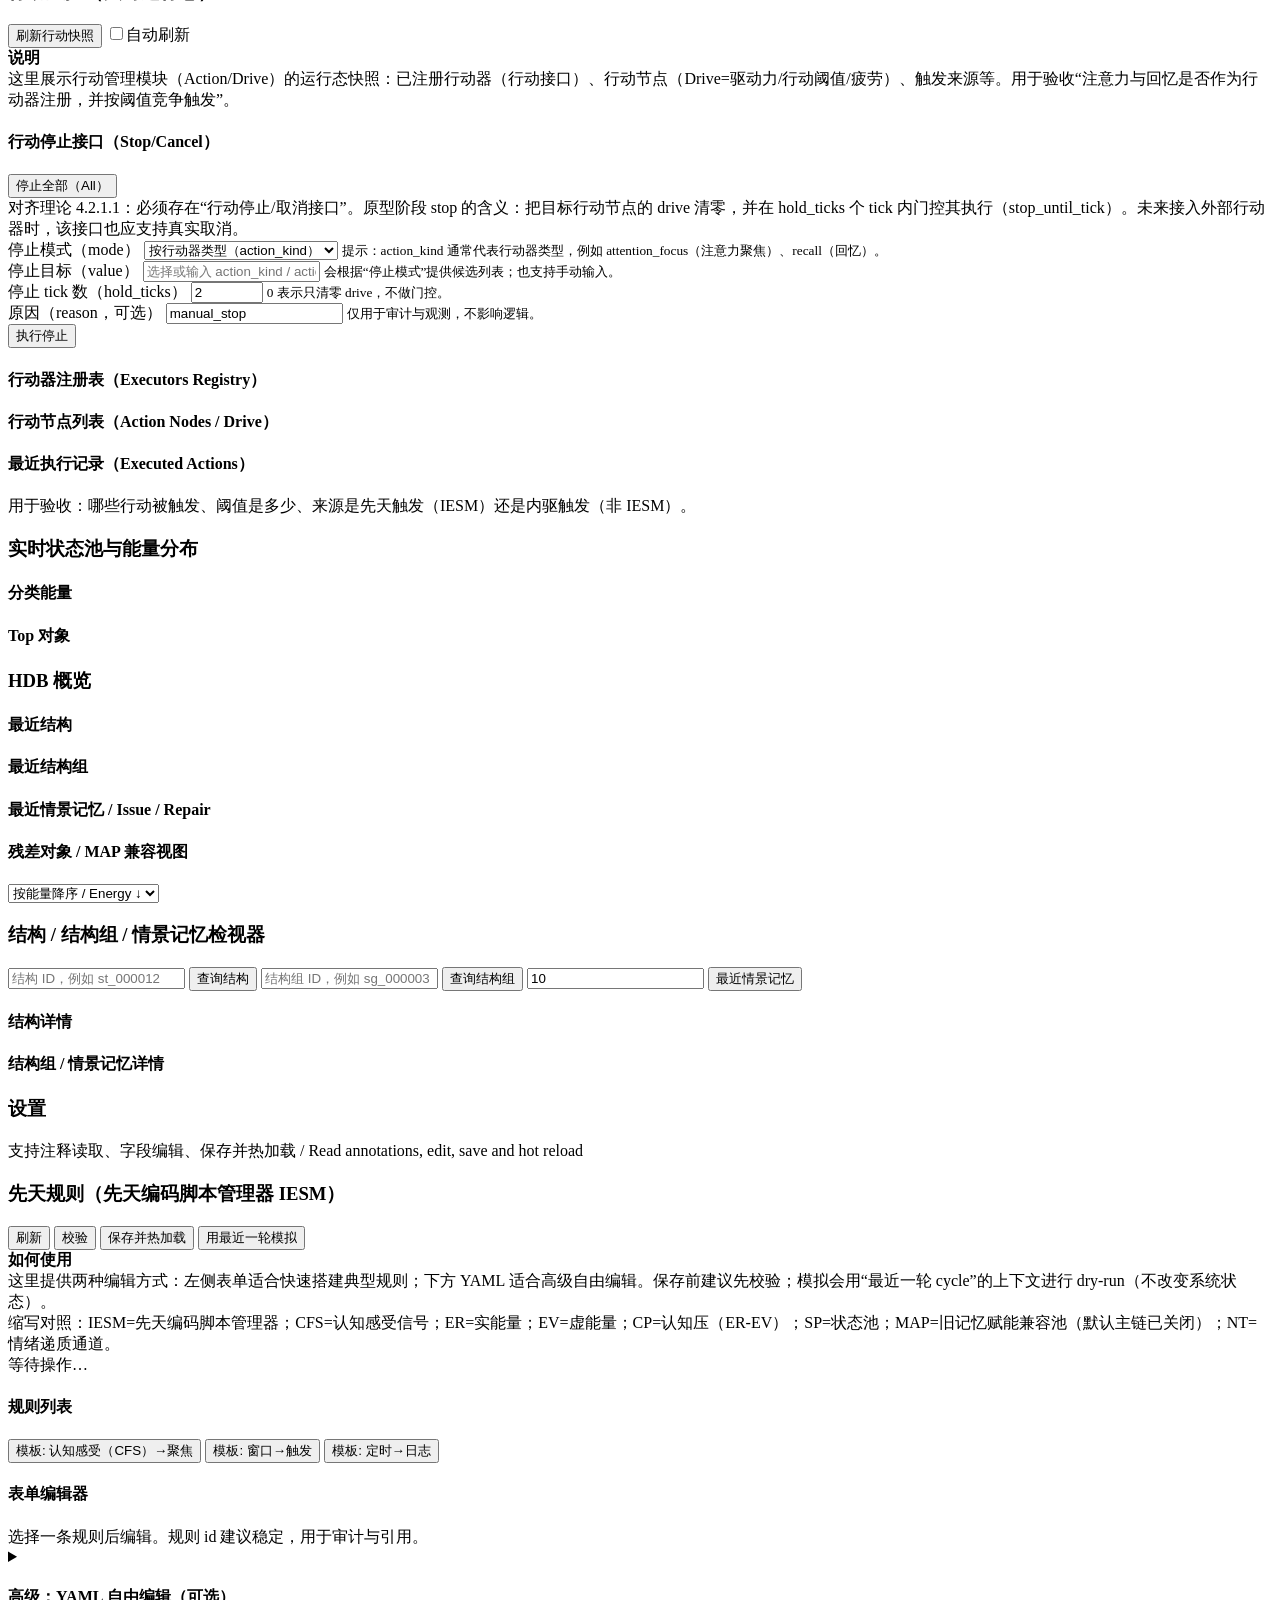
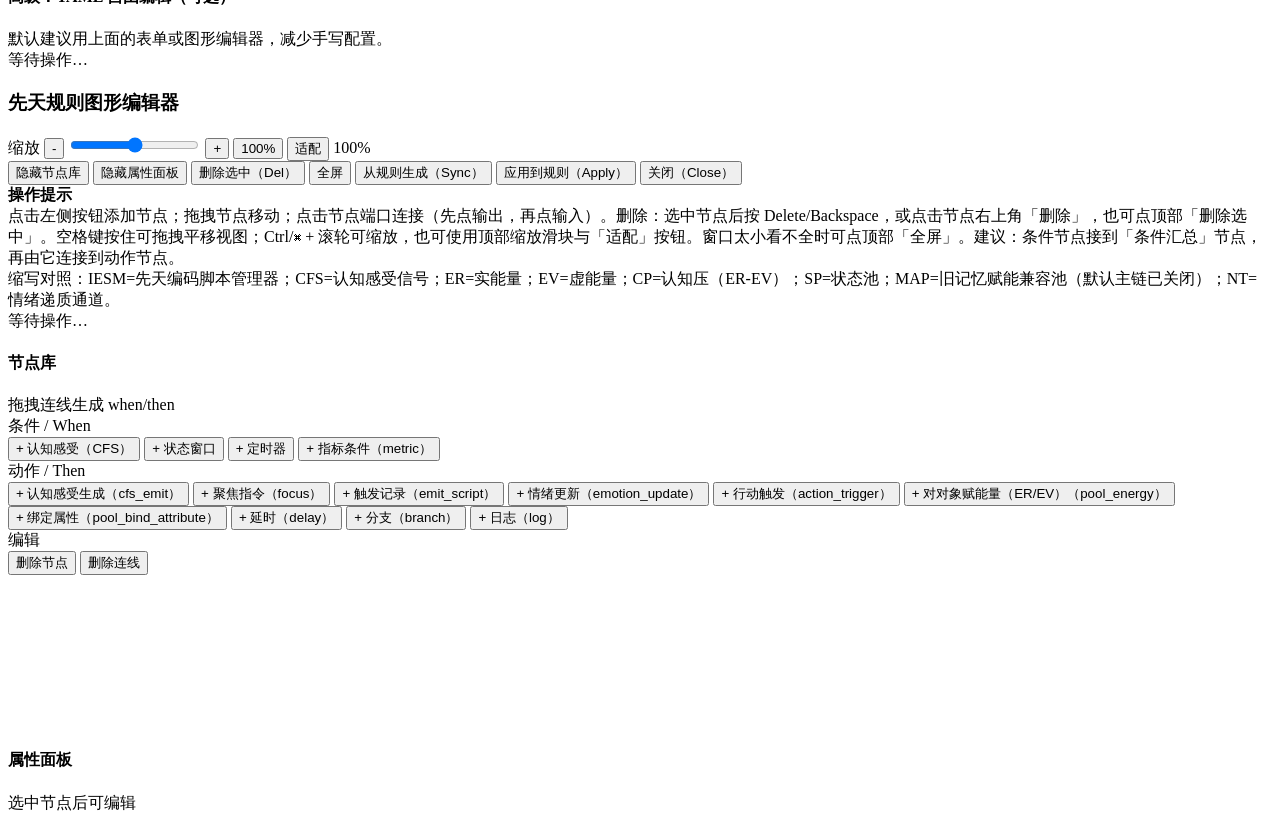
==== commit 57569ea3: "Release AP prototype observatory demo" ====
--- a/observatory/web_static/index.html
+++ b/observatory/web_static/index.html
@@ -27,8 +27,8 @@
         <a href="#inspector">检视器</a>
         <a href="#settings">设置</a>
         <a href="#innate_rules">先天规则</a>
+        <a href="/next/">新版研究仪表盘（/next）</a>
         <a href="/experiment.html">实验与论文图表</a>
-        <a href="#placeholders">预留模块</a>
       </nav>
       <button id="shutdownBtn" class="ghost danger full">关闭本地观测台</button>
     </aside>
@@ -37,7 +37,7 @@
       <section id="overview" class="hero panel">
         <div class="eyebrow">AP Prototype Observatory</div>
         <h2>面向研究与联调的实时观测前端</h2>
-        <p>这里统一展示文本感受器、状态池、结构级查存、刺激级查存、感应赋能、HDB 与未来模块占位，并允许直接在前端触发运行与查看细节。</p>
+        <p>这里统一展示文本感受器、状态池、结构级查存、刺激级查存、感应赋能、HDB 与运行态联调信息，并允许直接在前端触发运行与查看细节。</p>
         <div id="overviewCards" class="card-grid"></div>
       </section>
 
@@ -125,8 +125,8 @@
         <div class="section-head"><h3>最近文本感受器输入</h3><span id="sensorMeta" class="meta"></span></div>
         <div id="sensorCards" class="card-grid compact"></div>
         <div class="dual-grid">
-          <div class="subpanel"><h4>特征刺激元（SA）/ 切分结果</h4><div id="sensorUnits"></div></div>
-          <div class="subpanel"><h4>刺激组与 Echo</h4><div id="sensorGroups"></div></div>
+          <div class="subpanel"><h4>特征刺激元（SA）/ 切分结果</h4><div id="sensorUnits" class="scroll-shell"></div></div>
+          <div class="subpanel"><h4>刺激组与 Echo</h4><div id="sensorGroups" class="scroll-shell"></div></div>
         </div>
       </section>
 
@@ -134,16 +134,16 @@
         <div class="section-head"><h3>时间感受器（Time Sensor）</h3><span id="timeSensorMeta" class="meta"></span></div>
         <div class="note-box">
           <div><strong>说明</strong></div>
-          <div class="soft-note">对齐理论 4.2.6~4.2.7（原型落地口径）：当记忆被重新接触（MAP=记忆赋能池）并发生记忆反哺时，系统会根据“当前时间 - 记忆时间戳”计算时间间隔，并以“数值桶节点（时间感受 SA）”的形式为相邻桶赋能（双表赋能）。同时，同一时间感受也会作为“运行态属性刺激元”绑定到本轮记忆反哺投影的能量波峰对象上（锚点），便于 IESM 以“对象 + 时间感受”作为参数触发回忆（recall）等行动。两种形态不冲突：时间感受既可作为独立 SA 进入状态池参与查存，也可作为属性绑定进入 CSA/结构学习。</div>
+          <div class="soft-note">对齐理论 4.2.6~4.2.7（原型落地口径）：当记忆被重新接触并进入当前记忆路径后，系统会根据“当前时间 - 记忆时间戳”计算时间间隔，并以“数值桶节点（时间感受 SA）”的形式为相邻桶赋能（双表赋能）。同时，同一时间感受也会作为“运行态属性刺激元”绑定到本轮时间显著对象上（锚点），便于 IESM 以“对象 + 时间感受”作为参数触发回忆（recall）等行动。两种形态不冲突：时间感受既可作为独立 SA 进入状态池参与查存，也可作为属性绑定进入 CSA/结构学习。</div>
         </div>
         <div class="dual-grid">
           <div class="subpanel">
             <h4>本 tick 时间感受绑定（运行态属性）</h4>
-            <div id="timeSensorBuckets" class="stack"></div>
-          </div>
-          <div class="subpanel">
-            <h4>参与计算的记忆样本（来自 MAP）</h4>
-            <div id="timeSensorMemories" class="stack"></div>
+            <div id="timeSensorBuckets" class="stack scroll-shell"></div>
+          </div>
+          <div class="subpanel">
+            <h4>参与计算的记忆样本（来自当前记忆路径）</h4>
+            <div id="timeSensorMemories" class="stack scroll-shell"></div>
           </div>
         </div>
       </section>
@@ -152,7 +152,7 @@
         <div class="section-head"><h3>最新流程日志</h3><span id="flowMeta" class="meta"></span></div>
         <div id="flowTimeline" class="timeline"></div>
         <div class="dual-grid">
-          <div class="subpanel"><h4>最近轮次</h4><div id="recentCycles"></div></div>
+          <div class="subpanel"><h4>最近轮次</h4><div id="recentCycles" class="scroll-shell"></div></div>
           <details class="details-panel subpanel">
             <summary><h4>高级调试：最近一次操作返回</h4></summary>
             <div class="details-body">
@@ -218,17 +218,17 @@
         <div class="dual-grid">
           <div class="subpanel">
             <h4>行动器注册表（Executors Registry）</h4>
-            <div id="actionRuntimeExecutors" class="stack"></div>
+            <div id="actionRuntimeExecutors" class="stack scroll-shell"></div>
           </div>
           <div class="subpanel">
             <h4>行动节点列表（Action Nodes / Drive）</h4>
-            <div id="actionRuntimeNodes" class="stack"></div>
+            <div id="actionRuntimeNodes" class="stack scroll-shell"></div>
           </div>
         </div>
         <div class="subpanel">
           <h4>最近执行记录（Executed Actions）</h4>
           <div class="soft-note">用于验收：哪些行动被触发、阈值是多少、来源是先天触发（IESM）还是内驱触发（非 IESM）。</div>
-          <div id="actionRuntimeExecuted" class="stack"></div>
+          <div id="actionRuntimeExecuted" class="stack scroll-shell"></div>
         </div>
       </section>
 
@@ -237,7 +237,7 @@
         <div id="stateCards" class="card-grid compact"></div>
         <div class="dual-grid">
           <div class="subpanel"><h4>分类能量</h4><div id="stateEnergyByType"></div></div>
-          <div class="subpanel"><h4>Top 对象</h4><div id="stateItems"></div></div>
+          <div class="subpanel"><h4>Top 对象</h4><div id="stateItems" class="scroll-shell"></div></div>
         </div>
       </section>
 
@@ -245,18 +245,18 @@
         <div class="section-head"><h3>HDB 概览</h3><span id="hdbMeta" class="meta"></span></div>
         <div id="hdbCards" class="card-grid compact"></div>
         <div class="triple-grid">
-          <div class="subpanel"><h4>最近结构</h4><div id="recentStructures"></div></div>
-          <div class="subpanel"><h4>最近结构组</h4><div id="recentGroups"></div></div>
-          <div class="subpanel"><h4>最近情景记忆 / Issue / Repair</h4><div id="recentEpisodic"></div><div id="repairJobs" class="stack"></div><div id="recentIssues" class="stack"></div></div>
+          <div class="subpanel"><h4>最近结构</h4><div id="recentStructures" class="scroll-shell"></div></div>
+          <div class="subpanel"><h4>最近结构组</h4><div id="recentGroups" class="scroll-shell"></div></div>
+          <div class="subpanel"><h4>最近情景记忆 / Issue / Repair</h4><div id="recentEpisodic" class="scroll-shell"></div><div id="repairJobs" class="stack scroll-shell"></div><div id="recentIssues" class="stack scroll-shell"></div></div>
           <div class="subpanel">
             <div class="section-head">
-              <h4>记忆赋能池 / Memory Activation Pool</h4>
+              <h4>残差对象 / MAP 兼容视图</h4>
               <select id="memoryActivationSort">
                 <option value="energy_desc">按能量降序 / Energy ↓</option>
                 <option value="recent_desc">按时间降序 / Recent ↓</option>
               </select>
             </div>
-            <div id="memoryActivationList"></div>
+            <div id="memoryActivationList" class="scroll-shell"></div>
           </div>
         </div>
       </section>
@@ -272,8 +272,8 @@
           <button id="queryEpisodicBtn" class="ghost">最近情景记忆</button>
         </div>
         <div class="dual-grid">
-          <div class="subpanel"><h4>结构详情</h4><div id="structureDetail" class="stack"></div></div>
-          <div class="subpanel"><h4>结构组 / 情景记忆详情</h4><div id="groupDetail" class="stack"></div><div id="episodicDetail" class="stack"></div></div>
+          <div class="subpanel"><h4>结构详情</h4><div id="structureDetail" class="stack scroll-shell"></div></div>
+          <div class="subpanel"><h4>结构组 / 情景记忆详情</h4><div id="groupDetail" class="stack scroll-shell"></div><div id="episodicDetail" class="stack scroll-shell"></div></div>
         </div>
       </section>
 
@@ -298,7 +298,7 @@
         <div class="note-box">
           <div><strong>如何使用</strong></div>
           <div class="soft-note">这里提供两种编辑方式：左侧表单适合快速搭建典型规则；下方 YAML 适合高级自由编辑。保存前建议先校验；模拟会用“最近一轮 cycle”的上下文进行 dry-run（不改变系统状态）。</div>
-          <div class="soft-note">缩写对照：IESM=先天编码脚本管理器；CFS=认知感受信号；ER=实能量；EV=虚能量；CP=认知压（ER-EV）；SP=状态池；MAP=记忆赋能池；NT=情绪递质通道。</div>
+          <div class="soft-note">缩写对照：IESM=先天编码脚本管理器；CFS=认知感受信号；ER=实能量；EV=虚能量；CP=认知压（ER-EV）；SP=状态池；MAP=旧记忆赋能兼容池（默认主链已关闭）；NT=情绪递质通道。</div>
         </div>
         <div id="innateRulesMeta" class="meta"></div>
         <div id="innateRulesFeedback" class="inline-feedback">等待操作…</div>
@@ -344,10 +344,6 @@
         <div id="innateRulesResult" class="result-box">等待操作…</div>
       </section>
 
-      <section id="placeholders" class="panel">
-        <div class="section-head"><h3>预留模块</h3></div>
-        <div id="placeholderCards" class="card-grid"></div>
-      </section>
     </main>
   </div>
 
@@ -382,7 +378,7 @@
         <div class="note-box">
           <div><strong>操作提示</strong></div>
           <div class="soft-note">点击左侧按钮添加节点；拖拽节点移动；点击节点端口连接（先点输出，再点输入）。删除：选中节点后按 Delete/Backspace，或点击节点右上角「删除」，也可点顶部「删除选中」。空格键按住可拖拽平移视图；Ctrl/⌘ + 滚轮可缩放，也可使用顶部缩放滑块与「适配」按钮。窗口太小看不全时可点顶部「全屏」。建议：条件节点接到「条件汇总」节点，再由它连接到动作节点。</div>
-          <div class="soft-note">缩写对照：IESM=先天编码脚本管理器；CFS=认知感受信号；ER=实能量；EV=虚能量；CP=认知压（ER-EV）；SP=状态池；MAP=记忆赋能池；NT=情绪递质通道。</div>
+          <div class="soft-note">缩写对照：IESM=先天编码脚本管理器；CFS=认知感受信号；ER=实能量；EV=虚能量；CP=认知压（ER-EV）；SP=状态池；MAP=旧记忆赋能兼容池（默认主链已关闭）；NT=情绪递质通道。</div>
           <div id="irGraphFeedback" class="inline-feedback">等待操作…</div>
         </div>
         <div id="irGraphLayout" class="ir-graph-layout">
